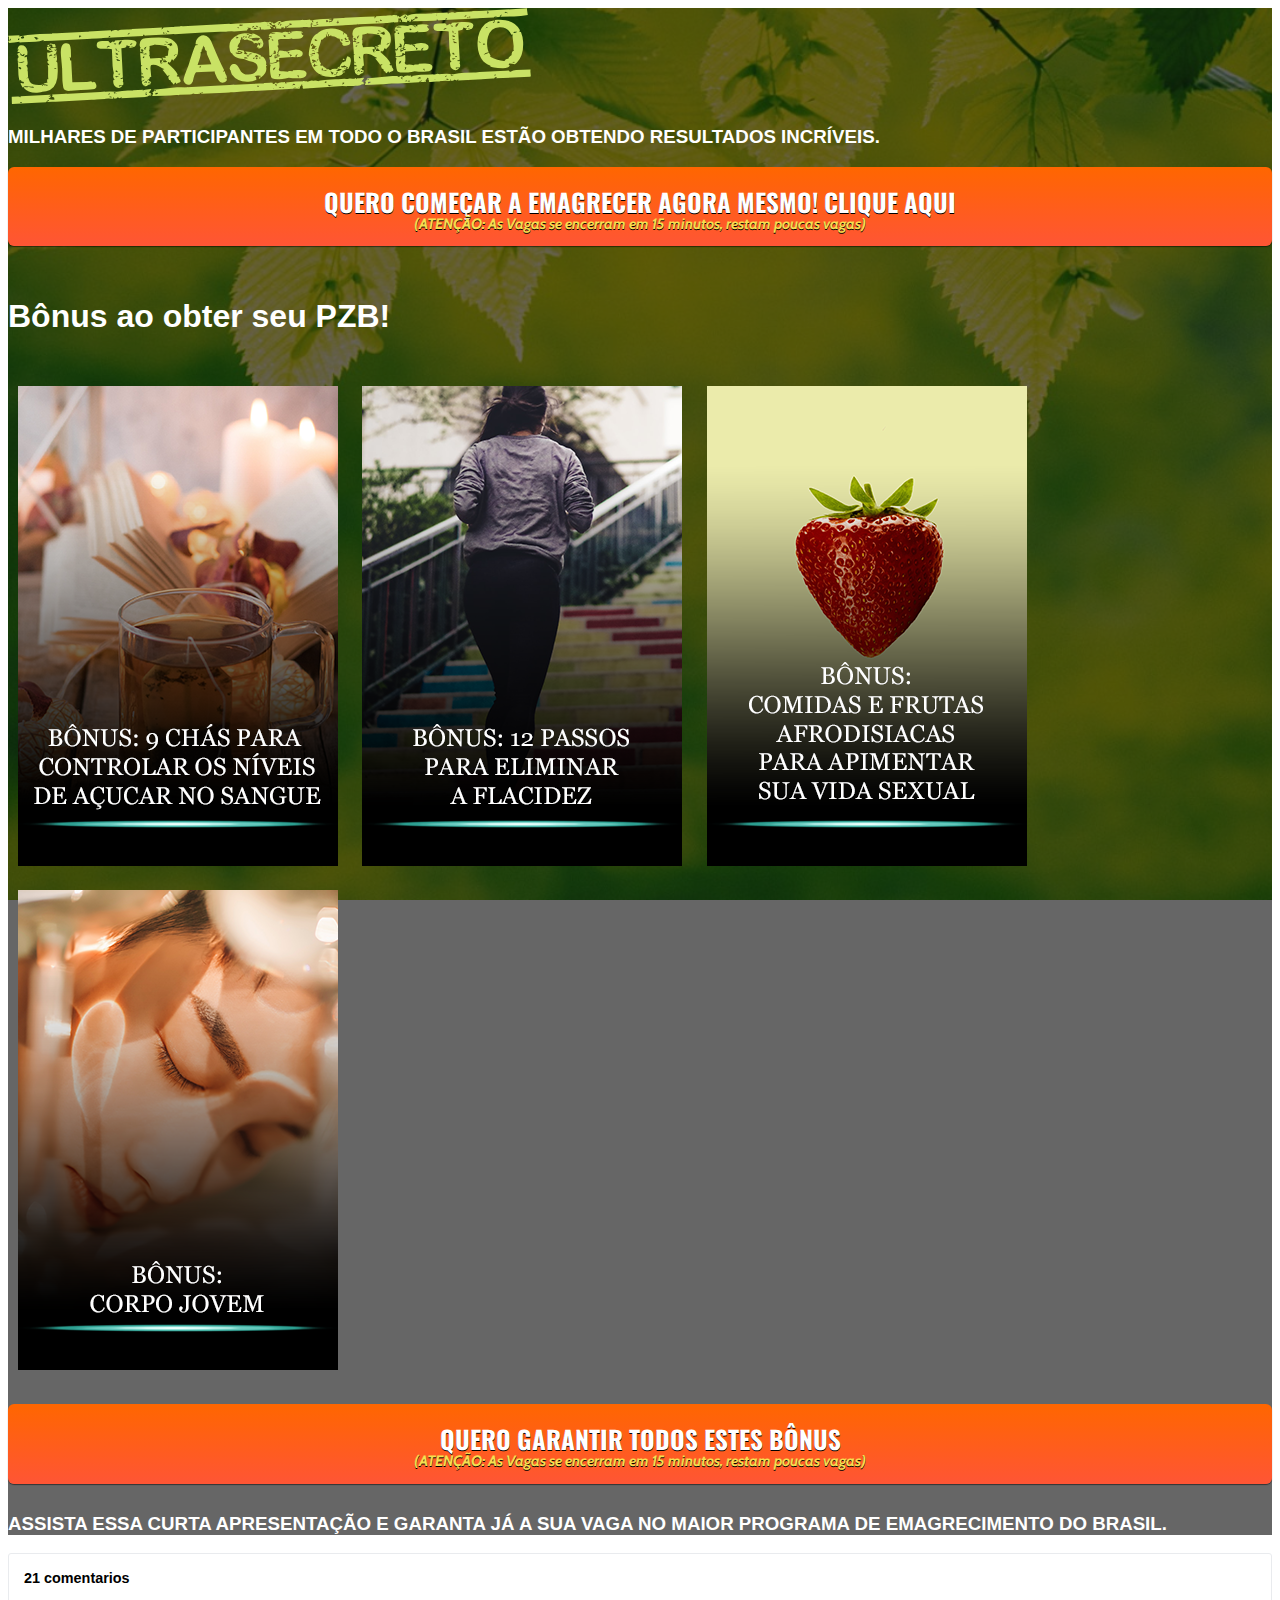
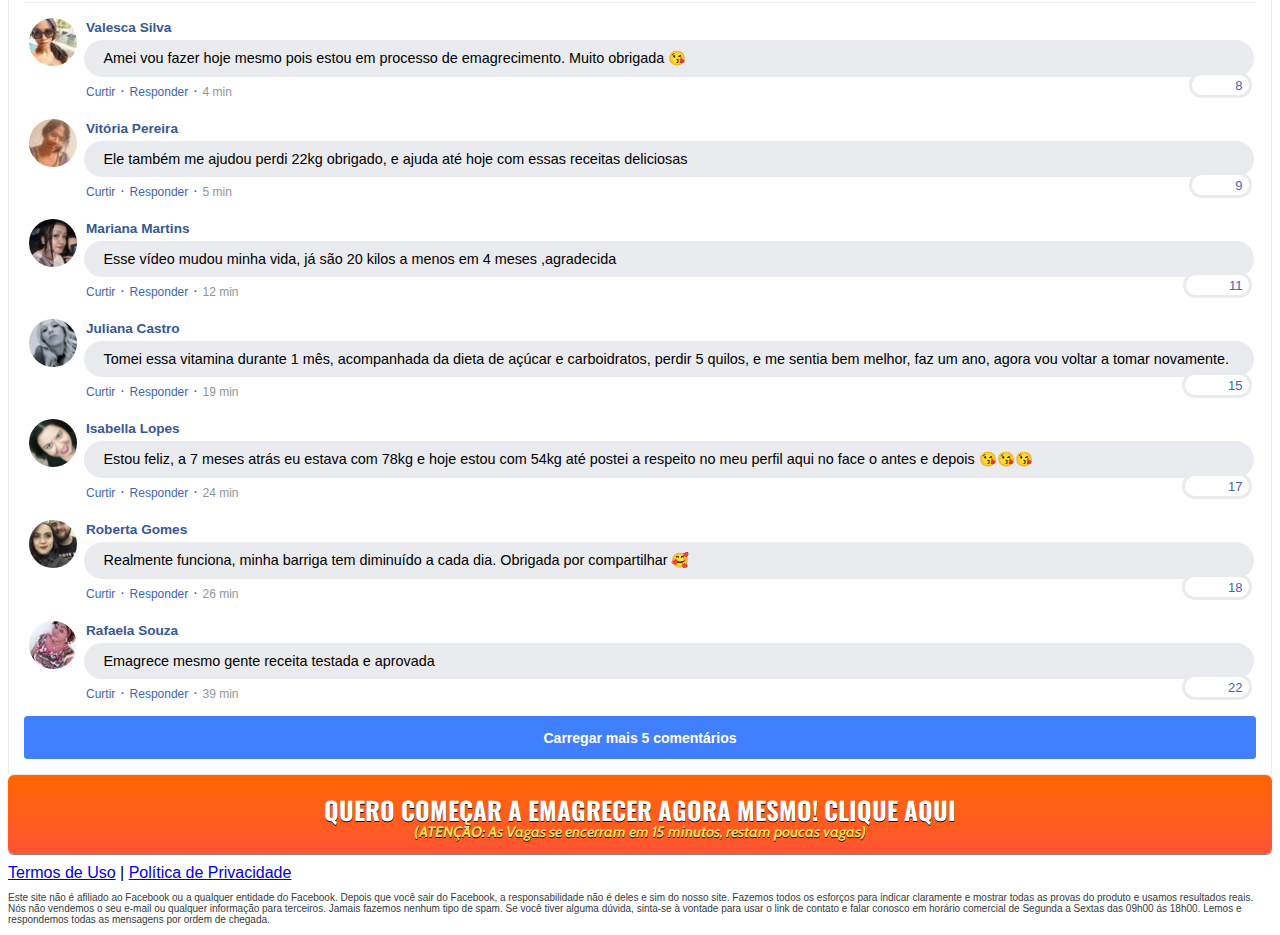
==== index.html @ 34990573 "feat: add bonus cta" ====
<!DOCTYPE html>
<html lang="pt-br">
  <head>
    <meta charset="utf-8" />
    <meta
      name="viewport"
      content="width=device-width, initial-scale=1, shrink-to-fit=no"
    />

    <link
      rel="stylesheet"
      href="https://stackpath.bootstrapcdn.com/bootstrap/4.1.3/css/bootstrap.min.css"
      integrity="sha384-MCw98/SFnGE8fJT3GXwEOngsV7Zt27NXFoaoApmYm81iuXoPkFOJwJ8ERdknLPMO"
      crossorigin="anonymous"
    />

    <link rel="preconnect" href="https://fonts.googleapis.com" />
    <link rel="preconnect" href="https://fonts.gstatic.com" crossorigin />
    <link
      href="https://fonts.googleapis.com/css2?family=Cabin:ital,wght@0,400;0,500;0,600;0,700;1,400;1,500;1,600;1,700&family=Dosis:wght@200;300;400;500;600;700;800&family=Oswald:wght@200;300;400;500;600;700&family=Signika:wght@300;400;500;600;700&display=swap"
      rel="stylesheet"
    />

    <link rel="stylesheet" href="./assets/css/com.css" />

    <!-- Título da Página -->
    <title>Protocolo Zero Barriga</title>
    <link rel="icon" type="image/png" href="./assets/img/favicon.png" />

    <style type="text/css">
      header {
        color: white;
        background-image: url("assets/img/bg.jpeg");
        background-color: rgba(0, 0, 0, 0.6);
        background-position: center;
        background-size: cover;
        background-attachment: fixed;
        background-blend-mode: darken;
      }

      .cta-acesso {
        display: flex;
        flex-direction: column;
        padding-top: 20px;
      }

      .acesso-email {
        font-weight: 600;
      }
      

.cta-acesso img {
  padding-top: 10px;
  padding-bottom: 10px;
  padding-left: 10px;
  padding-right: 10px;
}

.cta-acesso-bonus {
  padding-top: 20px;
  padding-bottom: 20px;
}

    </style>
    <!-- Global site tag (gtag.js) - Google Analytics -->
    <script
      async
      src="https://www.googletagmanager.com/gtag/js?id=UA-222251531-1"
    ></script>
    <script>
      window.dataLayer = window.dataLayer || [];
      function gtag() {
        dataLayer.push(arguments);
      }
      gtag("js", new Date());

      gtag("config", "UA-222251531-1");
    </script>

    <!-- Google Tag Manager -->
    <script>
      (function (w, d, s, l, i) {
        w[l] = w[l] || [];
        w[l].push({
          "gtm.start": new Date().getTime(),
          event: "gtm.js",
        });
        var f = d.getElementsByTagName(s)[0],
          j = d.createElement(s),
          dl = l != "dataLayer" ? "&l=" + l : "";
        j.async = true;
        j.src = "https://www.googletagmanager.com/gtm.js?id=" + i + dl;
        f.parentNode.insertBefore(j, f);
      })(window, document, "script", "dataLayer", "GTM-NTBXBKL");
    </script>
    <!-- End Google Tag Manager -->
  </head>

  <body>
    <!-- Google Tag Manager (noscript) -->
    <noscript
      ><iframe
        src="https://www.googletagmanager.com/ns.html?id=GTM-NTBXBKL"
        height="0"
        width="0"
        style="display: none; visibility: hidden"
      ></iframe
    ></noscript>
    <!-- End Google Tag Manager (noscript) -->
    <header class="py-4">
      <div class="container">
        <div class="row justify-content-center">
          <div class="col-lg-8 text-center">
            <!-- Imagem Ultrasecreto -->
            <img class="img-fluid" src="./assets/img/ultrasecreto.svg" />

            <!-- Headline -->
            <h3 class="my-4">
              <b
                >MILHARES DE PARTICIPANTES EM TODO O BRASIL ESTÃO OBTENDO
                RESULTADOS INCRÍVEIS.</b
              >
            </h3>

            <!-- VSL -->
            <script type="text/javascript" id="scr_6255fbcea95eb80009cf0d83">
              var s = document.createElement("script");
              (s.src =
                "https://cdn.converteai.net/9b88de51-aacd-405a-98b9-8bef390b2283/players/6255fbcea95eb80009cf0d83/player.js"),
                (s.async = !0),
                document.head.appendChild(s);
            </script>

            <!-- Botão -->
            <div id="cta1" class="mt-4 d-none">
              <a
                id="cta-button-1"
                href="https://pay.kiwify.com.br/MYLtYJJ"
                class="a-btn"
                style="text-decoration: none"
              >
                <span class="span-btn">QUERO COMEÇAR A EMAGRECER AGORA MESMO! CLIQUE AQUI</span>
                <span class="span-btn2">(ATENÇÃO: As Vagas se encerram em 15 minutos, restam poucas vagas)</span>
              </a>

              <div class="cta-acesso">
                <div class="title secret-title">
                  <h1>Bônus ao obter seu PZB!</h1>
                </div>
                <div class="cta-acesso-bonus">
                  <img src="assets/images/9-chas.png" height="480" width="320" />
                  <img src="assets/images/12-passos.png" height="480" width="320" />
                  <img src="assets/images/afrodisiacas.png" height="480" width="320" />
                  <img src="assets/images/corpo-jovem.png" height="480" width="320" />
                </div>
                <!-- <span class="acesso"
                  >Receba na hora seu acesso pelo e-mail cadastrado. Qualquer
                  dúvida ou problema entre em contato com nosso suporte pelo
                  e-mail:</span
                >
                <span class="acesso-email"
                  >contato@protocolobarrigazeros.com.br</span
                > -->
              </div>
              <!-- Botão 2 -->
              <div id="cta-bonus" class="mt-4 d-none">
                <a
                  id="cta-button-bonus"
                  href="https://pay.kiwify.com.br/MYLtYJJ"
                  class="a-btn"
                  style="text-decoration: none"
                >
                <span class="span-btn">QUERO GARANTIR TODOS ESTES BÔNUS</span>
                <span class="span-btn2">(ATENÇÃO: As Vagas se encerram em 15 minutos, restam poucas vagas)</span>
                </a>
              </div>
            </div>
            <!-- Headline -->
            <h3 id="sub-header" class="my-4">
              <b
                >ASSISTA ESSA CURTA APRESENTAÇÃO E GARANTA JÁ A SUA VAGA NO
                MAIOR PROGRAMA DE EMAGRECIMENTO DO BRASIL.</b
              >
            </h3>
          </div>
        </div>
      </div>
    </header>

    <section class="comments py-4">
      <div class="container">
        <div class="row justify-content-center">
          <div class="col-lg-8">
            <div class="fb-comments" style="margin-top: 5px">
              <div class="fb-comments-header">
                <span>21 comentarios</span>
              </div>
              <div class="fb-comments-wrapper" id="2">
                <table class="fb-comments-comment">
                  <tbody>
                    <tr>
                      <td rowspan="3" class="fb-comments-comment-img">
                        <img src="./assets/img/comentarios/m2.jpeg" />
                      </td>
                      <td>
                        <font class="fb-comments-comment-name">
                          <name>Valesca Silva</name>
                        </font>
                      </td>
                    </tr>
                    <tr>
                      <td class="fb-comments-comment-text">
                        Amei vou fazer hoje mesmo pois estou em processo de
                        emagrecimento. Muito obrigada 😘
                      </td>
                    </tr>
                    <tr>
                      <td class="fb-comments-comment-actions">
                        <like>Curtir</like>
                        ·
                        <reply>Responder</reply>
                        ·
                        <likes>8</likes>

                        <date>4 min</date>
                      </td>
                    </tr>
                  </tbody>
                </table>
              </div>
              <div class="fb-comments-wrapper" id="3">
                <table class="fb-comments-comment">
                  <tbody>
                    <tr>
                      <td rowspan="3" class="fb-comments-comment-img">
                        <img src="./assets/img/comentarios/m3.jpeg" />
                      </td>
                      <td>
                        <font class="fb-comments-comment-name">
                          <name>Vitória Pereira</name>
                        </font>
                      </td>
                    </tr>
                    <tr>
                      <td class="fb-comments-comment-text">
                        Ele também me ajudou perdi 22kg obrigado, e ajuda até
                        hoje com essas receitas deliciosas
                      </td>
                    </tr>
                    <tr>
                      <td class="fb-comments-comment-actions">
                        <like>Curtir</like>
                        ·
                        <reply>Responder</reply>
                        ·
                        <likes>9</likes>

                        <date>5 min</date>
                      </td>
                    </tr>
                  </tbody>
                </table>
              </div>
              <div class="fb-comments-wrapper" id="4">
                <table class="fb-comments-comment">
                  <tbody>
                    <tr>
                      <td rowspan="3" class="fb-comments-comment-img">
                        <img src="./assets/img/comentarios/m4.jpeg" />
                      </td>
                      <td>
                        <font class="fb-comments-comment-name">
                          <name>Mariana Martins</name>
                        </font>
                      </td>
                    </tr>
                    <tr>
                      <td class="fb-comments-comment-text">
                        Esse vídeo mudou minha vida, já são 20 kilos a menos em
                        4 meses ,agradecida
                      </td>
                    </tr>
                    <tr>
                      <td class="fb-comments-comment-actions">
                        <like>Curtir</like>
                        ·
                        <reply>Responder</reply>
                        ·
                        <likes>11</likes>

                        <date>12 min</date>
                      </td>
                    </tr>
                  </tbody>
                </table>
              </div>
              <div class="fb-comments-wrapper" id="5">
                <table class="fb-comments-comment">
                  <tbody>
                    <tr>
                      <td rowspan="3" class="fb-comments-comment-img">
                        <img src="./assets/img/comentarios/m5.jpeg" />
                      </td>
                      <td>
                        <font class="fb-comments-comment-name">
                          <name>Juliana Castro</name>
                        </font>
                      </td>
                    </tr>
                    <tr>
                      <td class="fb-comments-comment-text">
                        Tomei essa vitamina durante 1 mês, acompanhada da dieta
                        de açúcar e carboidratos, perdir 5 quilos, e me sentia
                        bem melhor, faz um ano, agora vou voltar a tomar
                        novamente.
                      </td>
                    </tr>
                    <tr>
                      <td class="fb-comments-comment-actions">
                        <like>Curtir</like>
                        ·
                        <reply>Responder</reply>
                        ·
                        <likes>15</likes>

                        <date>19 min</date>
                      </td>
                    </tr>
                  </tbody>
                </table>
              </div>
              <div class="fb-comments-wrapper" id="6">
                <table class="fb-comments-comment">
                  <tbody>
                    <tr>
                      <td rowspan="3" class="fb-comments-comment-img">
                        <img src="./assets/img/comentarios/m6.jpeg" />
                      </td>
                      <td>
                        <font class="fb-comments-comment-name">
                          <name>Isabella Lopes</name>
                        </font>
                      </td>
                    </tr>
                    <tr>
                      <td class="fb-comments-comment-text">
                        Estou feliz, a 7 meses atrás eu estava com 78kg e hoje
                        estou com 54kg até postei a respeito no meu perfil aqui
                        no face o antes e depois 😘😘😘
                      </td>
                    </tr>
                    <tr>
                      <td class="fb-comments-comment-actions">
                        <like>Curtir</like>
                        ·
                        <reply>Responder</reply>
                        ·
                        <likes>17</likes>

                        <date>24 min</date>
                      </td>
                    </tr>
                  </tbody>
                </table>
              </div>
              <div class="fb-comments-wrapper" id="7">
                <table class="fb-comments-comment">
                  <tbody>
                    <tr>
                      <td rowspan="3" class="fb-comments-comment-img">
                        <img src="./assets/img/comentarios/m7.jpeg" />
                      </td>
                      <td>
                        <font class="fb-comments-comment-name">
                          <name>Roberta Gomes</name>
                        </font>
                      </td>
                    </tr>
                    <tr>
                      <td class="fb-comments-comment-text">
                        Realmente funciona, minha barriga tem diminuído a cada
                        dia. Obrigada por compartilhar 🥰
                      </td>
                    </tr>
                    <tr>
                      <td class="fb-comments-comment-actions">
                        <like>Curtir</like>
                        ·
                        <reply>Responder</reply>
                        ·
                        <likes>18</likes>

                        <date>26 min</date>
                      </td>
                    </tr>
                  </tbody>
                </table>
              </div>
              <div class="fb-comments-wrapper" id="9">
                <table class="fb-comments-comment">
                  <tbody>
                    <tr>
                      <td rowspan="3" class="fb-comments-comment-img">
                        <img src="./assets/img/comentarios/m11.jpeg" />
                      </td>
                      <td>
                        <font class="fb-comments-comment-name">
                          <name>Rafaela Souza</name>
                        </font>
                      </td>
                    </tr>
                    <tr>
                      <td class="fb-comments-comment-text">
                        Emagrece mesmo gente receita testada e aprovada
                      </td>
                    </tr>
                    <tr>
                      <td class="fb-comments-comment-actions">
                        <like>Curtir</like>
                        ·
                        <reply>Responder</reply>
                        ·
                        <likes>22</likes>

                        <date>39 min</date>
                      </td>
                    </tr>
                  </tbody>
                </table>
              </div>
              <button
                class="fb-comments-loadmore"
                onclick="javascript:loadMore();"
              >
                Carregar mais 5 comentários
              </button>
              <div style="display: none" id="more">
                <div class="fb-comments-wrapper">
                  <table class="fb-comments-comment" id="10">
                    <tbody>
                      <tr>
                        <td rowspan="3" class="fb-comments-comment-img">
                          <img src="./assets/img/comentarios/m12.jpeg" />
                        </td>
                        <td>
                          <font class="fb-comments-comment-name">
                            <name>Ana Sofia</name>
                          </font>
                        </td>
                      </tr>
                      <tr>
                        <td class="fb-comments-comment-text">
                          Maravilhosa melhor de todas fez 7dias tomando e 7 klos
                          já conseguir eliminar tô muito feliz obrigado 😍😍😍
                        </td>
                      </tr>
                      <tr>
                        <td class="fb-comments-comment-actions">
                          <like>Curtir</like>
                          ·
                          <reply>Responder</reply>
                          ·
                          <likes>41</likes>

                          <date>1 h</date>
                        </td>
                      </tr>
                    </tbody>
                  </table>
                </div>
                <div class="fb-comments-wrapper" id="11">
                  <table class="fb-comments-comment">
                    <tbody>
                      <tr>
                        <td rowspan="3" class="fb-comments-comment-img">
                          <img src="./assets/img/comentarios/m15.jpeg" />
                        </td>
                        <td>
                          <font class="fb-comments-comment-name">
                            <name>Laura Flores</name>
                          </font>
                        </td>
                      </tr>
                      <tr>
                        <td class="fb-comments-comment-text">
                          Eu já estou tomando, já eliminei 7 kls, já fez muita
                          diferença, minhas roupas estavam todas apertadas,
                          ágora já estão largas, estou num pós operatório de
                          coluna por isso engordei muito 15 Kg, estava sentindo
                          muita dor agora amenizou muito depois que emagreci já
                          consigo andar mais q antes 🙏🙏🙏🙏🙏🙏
                        </td>
                      </tr>
                      <tr>
                        <td class="fb-comments-comment-actions">
                          <like>Curtir</like>
                          ·
                          <reply>Responder</reply>
                          ·
                          <likes>40</likes>

                          <date>1 h</date>
                        </td>
                      </tr>
                    </tbody>
                  </table>
                </div>
                <div class="fb-comments-wrapper" id="12">
                  <table class="fb-comments-comment">
                    <tbody>
                      <tr>
                        <td rowspan="3" class="fb-comments-comment-img">
                          <img src="./assets/img/comentarios/m16.jpeg" />
                        </td>
                        <td>
                          <font class="fb-comments-comment-name">
                            <name>Daniela Costa</name>
                          </font>
                        </td>
                      </tr>
                      <tr>
                        <td class="fb-comments-comment-text">
                          Muito Obrigada tem me ajudado e muito,Adorei ...Durmo
                          super bem e vendo resultado ..🌹🥰🙋
                        </td>
                      </tr>
                      <tr>
                        <td class="fb-comments-comment-actions">
                          <like>Curtir</like>
                          ·
                          <reply>Responder</reply>
                          ·
                          <likes>47</likes>

                          <date>1 h</date>
                        </td>
                      </tr>
                    </tbody>
                  </table>
                </div>
                <div class="fb-comments-wrapper" id="13">
                  <table class="fb-comments-comment">
                    <tbody>
                      <tr>
                        <td rowspan="3" class="fb-comments-comment-img">
                          <img src="./assets/img/comentarios/m17.jpeg" />
                        </td>
                        <td>
                          <font class="fb-comments-comment-name">
                            <name>Juliana Dias</name>
                          </font>
                        </td>
                      </tr>
                      <tr>
                        <td class="fb-comments-comment-text">
                          Em duas semanas comecei a ver resultados, muito bom
                        </td>
                      </tr>
                      <tr>
                        <td class="fb-comments-comment-actions">
                          <like>Curtir</like>
                          ·
                          <reply>Responder</reply>
                          ·
                          <likes>50</likes>

                          <date>1 h</date>
                        </td>
                      </tr>
                    </tbody>
                  </table>
                </div>
                <div class="fb-comments-wrapper">
                  <table class="fb-comments-comment" id="14">
                    <tbody>
                      <tr>
                        <td rowspan="3" class="fb-comments-comment-img">
                          <img src="./assets/img/comentarios/m18.jpeg" />
                        </td>
                        <td>
                          <font class="fb-comments-comment-name">
                            <name>Isabelle Correia</name>
                          </font>
                        </td>
                      </tr>
                      <tr>
                        <td class="fb-comments-comment-text">
                          Meu irmão perdeu 6 kl em 15 dias... vou começar hj
                          rsrs
                        </td>
                      </tr>
                      <tr>
                        <td class="fb-comments-comment-actions">
                          <like>Curtir</like>
                          ·
                          <reply>Responder</reply>
                          ·
                          <likes>66</likes>

                          <date>1 h</date>
                        </td>
                      </tr>
                    </tbody>
                  </table>
                </div>
              </div>
            </div>
            <!-- Botão 2 -->
            <div id="cta2" class="mt-4 d-none">
              <a
                id="cta-button-2"
                href="https://pay.kiwify.com.br/MYLtYJJ"
                class="a-btn"
                style="text-decoration: none"
              >
              <span class="span-btn">QUERO COMEÇAR A EMAGRECER AGORA MESMO! CLIQUE AQUI</span>
              <span class="span-btn2">(ATENÇÃO: As Vagas se encerram em 15 minutos, restam poucas vagas)</span>
              </a>
            </div>
          </div>
        </div>
      </div>
    </section>

    <footer class="bg-dark py-3 text-center">
      <div class="text-white">
        <a href="termos.html" class="text-white">Termos de Uso</a> |
        <a href="privacidade.html" class="text-white"
          >Política de Privacidade</a
        >
      </div>

      <p class="fb-afiliado">
        Este site não é afiliado ao Facebook ou a qualquer entidade do Facebook.
        Depois que você sair do Facebook, a responsabilidade não é deles e sim
        do nosso site. Fazemos todos os esforços para indicar claramente e
        mostrar todas as provas do produto e usamos resultados reais. Nós não
        vendemos o seu e-mail ou qualquer informação para terceiros. Jamais
        fazemos nenhum tipo de spam. Se você tiver alguma dúvida, sinta-se à
        vontade para usar o link de contato e falar conosco em horário comercial
        de Segunda a Sextas das 09h00 ás 18h00. Lemos e respondemos todas as
        mensagens por ordem de chegada.
      </p>
    </footer>

    <script type="text/javascript">
      setTimeout(() => {
        document.getElementById("cta1").classList.remove("d-none");
        document.getElementById("cta2").classList.remove("d-none");
        document.getElementById("cta-bonus").classList.remove("d-none");
        document.getElementById("sub-header").classList.add("d-none");
      }, 1200000); // temporização da Call to Action (em milissegundos)
    </script>

    <script
      src="https://code.jquery.com/jquery-3.3.1.slim.min.js"
      integrity="sha384-q8i/X+965DzO0rT7abK41JStQIAqVgRVzpbzo5smXKp4YfRvH+8abtTE1Pi6jizo"
      crossorigin="anonymous"
    ></script>
    <script
      src="https://cdnjs.cloudflare.com/ajax/libs/popper.js/1.14.3/umd/popper.min.js"
      integrity="sha384-ZMP7rVo3mIykV+2+9J3UJ46jBk0WLaUAdn689aCwoqbBJiSnjAK/l8WvCWPIPm49"
      crossorigin="anonymous"
    ></script>
    <script
      src="https://stackpath.bootstrapcdn.com/bootstrap/4.1.3/js/bootstrap.min.js"
      integrity="sha384-ChfqqxuZUCnJSK3+MXmPNIyE6ZbWh2IMqE241rYiqJxyMiZ6OW/JmZQ5stwEULTy"
      crossorigin="anonymous"
    ></script>
    <script src="./assets/js/com.js"></script>
    <script src="./assets/js/params.js"></script>
    <script>
      (function (w, d, s, t) {
        if (w._brpBstr) return;
        w._brpBstr = t;
        var f = d.getElementsByTagName(s)[0],
          j = d.createElement(s);
        j.async = true;
        j.src = "https://ev.braip.com/js/braip-booster.js?v=" + t;
        f.parentNode.insertBefore(j, f);
      })(window, document, "script", Date.now());
    </script>
  </body>
</html>
---- assets/css/com.css ----
@media (max-width: 768px) {
  .video-player {
    width: 100%;
    background: 0 0;
  }
  .video-player iframe {
    width: 100%;
    height: 100%;
    top: 0;
    margin: auto;
  }
  #frame {
    width: 100%;
    height: 100%;
    top: 0;
    margin: auto;
  }
}

* {
  font-family: helvetica, arial, sans-serif;
}

body {
  font-size: 16px;
}

.fb-comments {
  border: 1px solid #e9ebee;
  border-radius: 3px;
  padding: 0 15px;
  padding-bottom: 15px;
  margin: auto;
  position: relative;
  color: #4267b2;
}

.fb-comments-header {
  padding: 15px 0;
  border-bottom: 1px solid #e9ebee;
}

.fb-comments-header span {
  color: #000;
  font-weight: 700;
  font-size: 0.9em;
}

.fb-comments-comment {
  border: none;
  padding: 0;
  margin: 10px 0;
  width: 100%;
}

.fb-comments-reply-wrapper {
  margin-left: 60px;
  border-left: 1px dotted #e9ebee;
  padding-left: 5px;
}

tr,
td {
  border: none;
  margin: 0;
}

td {
  padding: 2.5px;
}

tr {
  padding: 2.5px 0;
}

.fb-comments-comment-img {
  vertical-align: top;
  width: 48px;
  padding-right: 5px;
}

.fb-comments-comment-img img {
  max-width: 48px;
  border-radius: 25px;
}

.fb-comments-comment-name {
  font-size: 0.85em;
}

.fb-comments-comment-name name {
  color: #365899;
  text-decoration: none;
  font-weight: 700;
  cursor: pointer;
  cursor: hand;
}

.fb-comments-comment-name name:hover {
  text-decoration: underline;
}

.fb-comments-comment-name occupation {
  color: #90949c;
}

.fb-comments-comment-text {
  font-size: 0.9em;
  color: #000;
  border-radius: 21px;
  background-color: #eaebef;
  padding: 10px 20px;
}

.fb-comments-comment-actions like,
.fb-comments-comment-actions reply {
  font-size: 0.75em;
  color: #4267b2;
  text-decoration: none;
  cursor: pointer;
  cursor: hand;
}

.fb-comments-comment-actions like.liked {
  color: #90949c;
}

.fb-comments-comment-actions like:hover,
.fb-comments-comment-actions reply:hover {
  text-decoration: underline;
}

.fb-comments-comment-actions likes {
  font-size: 13px;
  background: url(https://cloudcode.site/likes.png);
  background-repeat: no-repeat;
  padding-left: 43px;
  padding-right: 6px;
  padding-top: 3px;
  padding-bottom: 2px;
  margin-top: -10px;
  float: right;
  background-color: #fff;
  border: solid #eaebef;
  border-radius: 19px;
}

.fb-comments-comment-actions date {
  font-size: 0.75em;
  color: #90949c;
  text-decoration: none;
  cursor: pointer;
  cursor: hand;
}

.fb-comments-comment-actions date:hover {
  text-decoration: underline;
}

.fb-comments-loadmore {
  background: #4080ff;
  border: 1px solid #4080ff;
  border-radius: 3px;
  box-sizing: border-box;
  color: #fff;
  font-size: 14px;
  padding: 0.875em;
  text-shadow: none;
  width: 100%;
  font-weight: 700;
  cursor: hand;
  cursor: pointer;
}

.fb-reply-input {
  border: 1px solid lightgrey;
  border-radius: 3px;
  width: 100%;
  padding: 5px 7.5px;
  font-size: 0.75em;
  color: #000;
  outline: none;
}

.fb-reply-input:hover,
.fb-reply-button:hover {
  outline: none;
}

.fb-reply-button {
  background: #4080ff;
  border: 1px solid #4080ff;
  border-radius: 3px;
  box-sizing: border-box;
  color: #fff;
  font-size: 0.75em;
  padding: 5px 7.5px;
  text-shadow: none;
  width: 100%;
  font-weight: 700;
  cursor: hand;
  cursor: pointer;
  outline: none;
}

.bbtn {
  width: 100%;
  max-width: 449px;
}

@media (max-width: 768px) {
  .video-player {
    margin-top: 0 !important;
  }
}

.a-btn {
      text-decoration: none;
      -webkit-font-smoothing: antialiased;
      margin: 0;
      border: 0; 
      font: inherit; 
      vertical-align: baseline;
      color: #2e82bc; 
      outline: 0; 
      line-height: 1; 
      text-align: center; 
      position:relative!important; display: inline-block!important;
      border-style: solid; 
      width: 100%; padding-left: 0!important; padding-right: 0!important; 
      margin-bottom: 10px; 
      padding: 22px 44px; border-color: #ff5535; border-width: 0px; 
      border-radius: 6px; 
      background: linear-gradient(to bottom, #ff6600 0%, #ff5535 100%); 
      box-shadow: 0px 1px 1px 0px rgba(0,0,0,0.5); 
      text-decoration: none!important;
    }
    .span-btn {
      text-decoration: none;
      -webkit-font-smoothing: antialiased; 
      text-align: center;
      margin: 0; 
      border: 0; 
      font: inherit;
      vertical-align: baseline;
      display: block; 
      position: relative; 
      z-index: 1; 
      padding: 0 15px; 
      white-space: normal; 
      font-size: 25px;
      color: #ffffff; 
      font-family: Oswald; 
      font-weight: bold; 
      text-shadow: #000000 0px 1px 0px;
      text-decoration: none;
    }
    .span-btn2 {
      -webkit-font-smoothing: antialiased; 
      text-align: center;
      padding: 0; border: 0;
      font: inherit; 
      vertical-align: baseline; 
      display: block; 
      position: relative;
      z-index: 1; 
      margin: .2em 0 -.5em; 
      font-size: 15px; 
      color: #f5e051; 
      font-family: Cabin; 
      font-weight: bold; 
      font-style: italic;
      text-shadow: #000000 0px 1px 0px;
    }

    .fb-afiliado {
      font-size: 10px;
      color: #343a40!important
    }
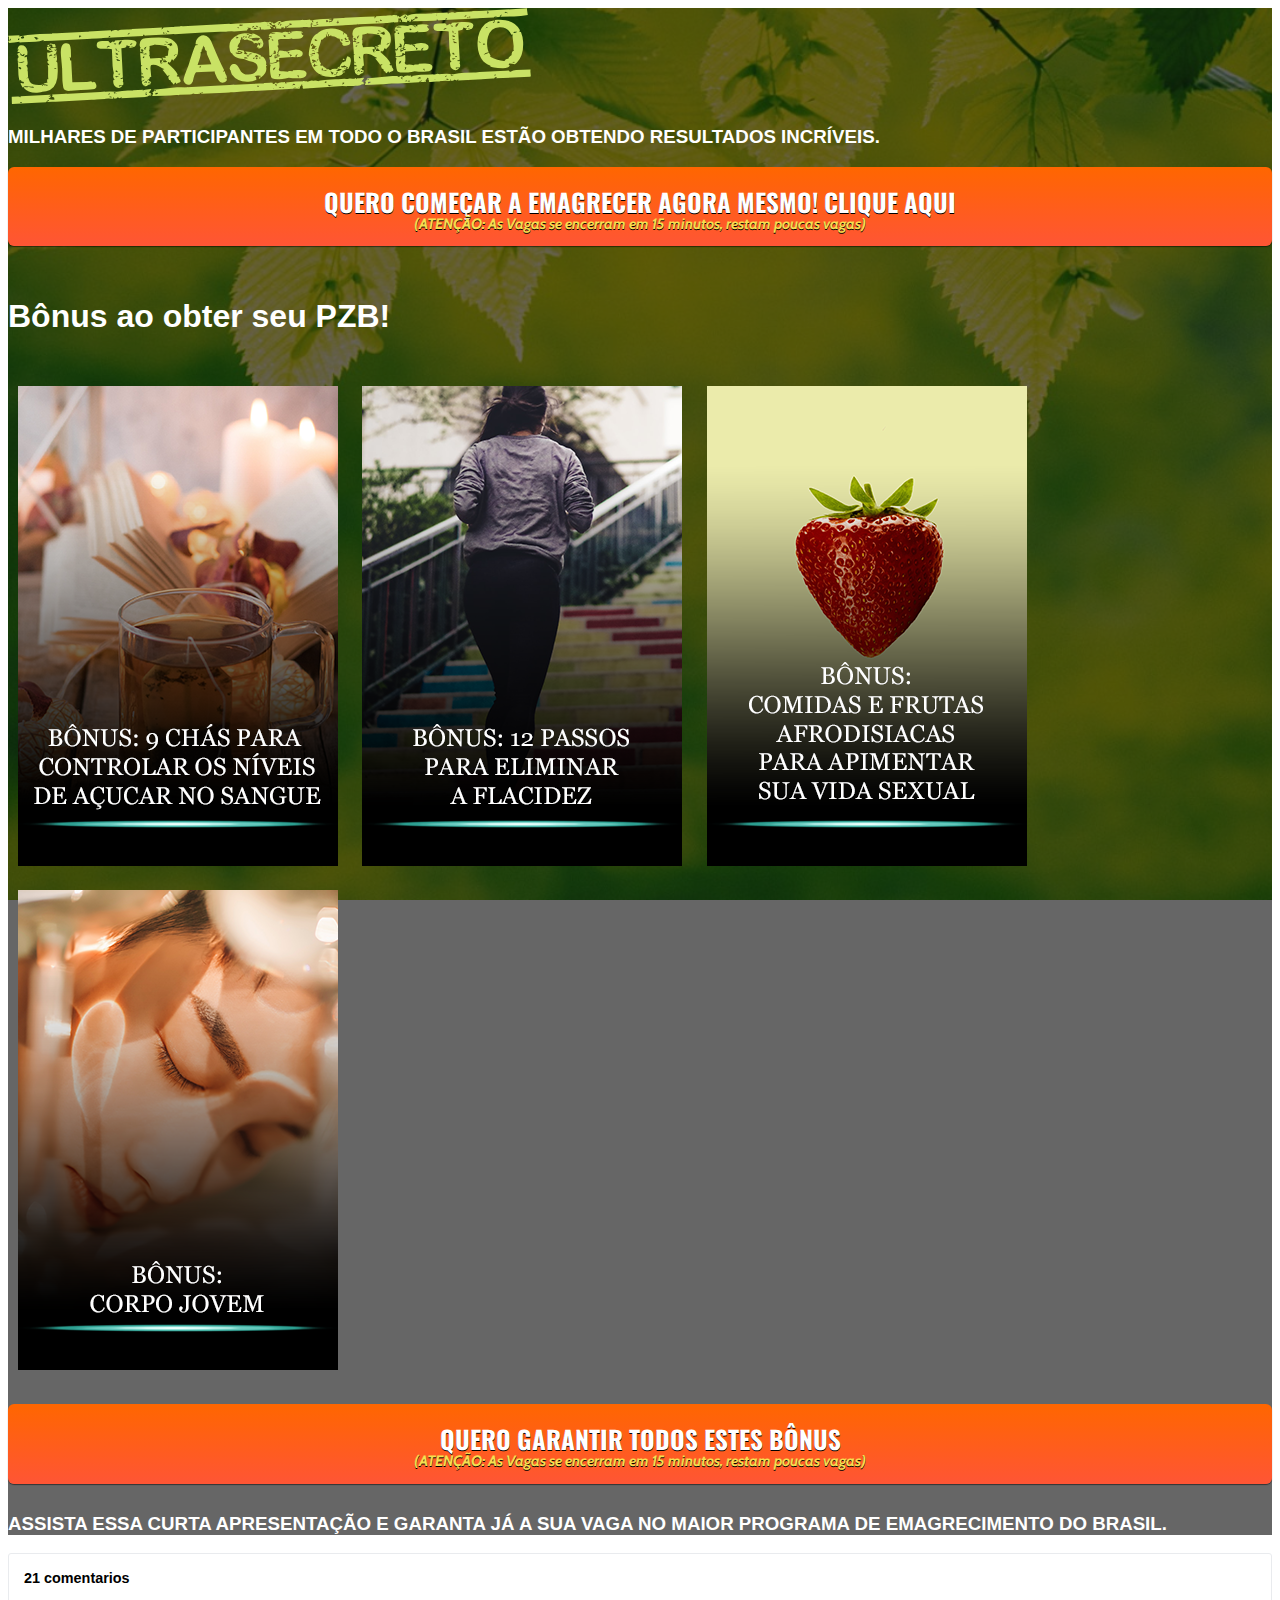
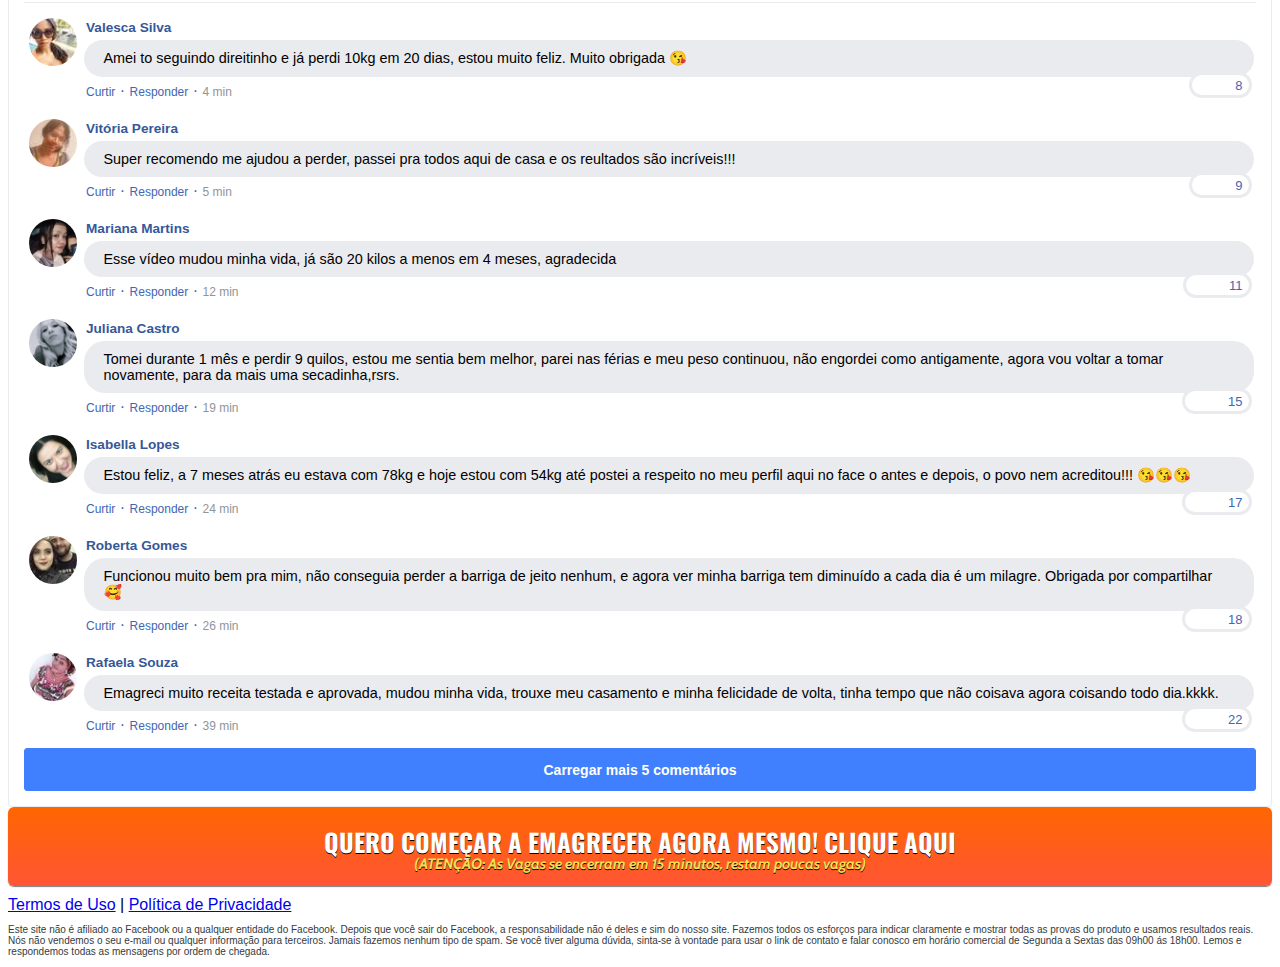
==== commit f248c004: "fix: improve comments" ====
--- a/index.html
+++ b/index.html
@@ -47,20 +47,18 @@
       .acesso-email {
         font-weight: 600;
       }
-      
-
-.cta-acesso img {
-  padding-top: 10px;
-  padding-bottom: 10px;
-  padding-left: 10px;
-  padding-right: 10px;
-}
-
-.cta-acesso-bonus {
-  padding-top: 20px;
-  padding-bottom: 20px;
-}
-
+
+      .cta-acesso img {
+        padding-top: 10px;
+        padding-bottom: 10px;
+        padding-left: 10px;
+        padding-right: 10px;
+      }
+
+      .cta-acesso-bonus {
+        padding-top: 20px;
+        padding-bottom: 20px;
+      }
     </style>
     <!-- Global site tag (gtag.js) - Google Analytics -->
     <script
@@ -139,8 +137,13 @@
                 class="a-btn"
                 style="text-decoration: none"
               >
-                <span class="span-btn">QUERO COMEÇAR A EMAGRECER AGORA MESMO! CLIQUE AQUI</span>
-                <span class="span-btn2">(ATENÇÃO: As Vagas se encerram em 15 minutos, restam poucas vagas)</span>
+                <span class="span-btn"
+                  >QUERO COMEÇAR A EMAGRECER AGORA MESMO! CLIQUE AQUI</span
+                >
+                <span class="span-btn2"
+                  >(ATENÇÃO: As Vagas se encerram em 15 minutos, restam poucas
+                  vagas)</span
+                >
               </a>
 
               <div class="cta-acesso">
@@ -148,10 +151,26 @@
                   <h1>Bônus ao obter seu PZB!</h1>
                 </div>
                 <div class="cta-acesso-bonus">
-                  <img src="assets/images/9-chas.png" height="480" width="320" />
-                  <img src="assets/images/12-passos.png" height="480" width="320" />
-                  <img src="assets/images/afrodisiacas.png" height="480" width="320" />
-                  <img src="assets/images/corpo-jovem.png" height="480" width="320" />
+                  <img
+                    src="assets/images/9-chas.png"
+                    height="480"
+                    width="320"
+                  />
+                  <img
+                    src="assets/images/12-passos.png"
+                    height="480"
+                    width="320"
+                  />
+                  <img
+                    src="assets/images/afrodisiacas.png"
+                    height="480"
+                    width="320"
+                  />
+                  <img
+                    src="assets/images/corpo-jovem.png"
+                    height="480"
+                    width="320"
+                  />
                 </div>
                 <!-- <span class="acesso"
                   >Receba na hora seu acesso pelo e-mail cadastrado. Qualquer
@@ -170,8 +189,11 @@
                   class="a-btn"
                   style="text-decoration: none"
                 >
-                <span class="span-btn">QUERO GARANTIR TODOS ESTES BÔNUS</span>
-                <span class="span-btn2">(ATENÇÃO: As Vagas se encerram em 15 minutos, restam poucas vagas)</span>
+                  <span class="span-btn">QUERO GARANTIR TODOS ESTES BÔNUS</span>
+                  <span class="span-btn2"
+                    >(ATENÇÃO: As Vagas se encerram em 15 minutos, restam poucas
+                    vagas)</span
+                  >
                 </a>
               </div>
             </div>
@@ -210,8 +232,8 @@
                     </tr>
                     <tr>
                       <td class="fb-comments-comment-text">
-                        Amei vou fazer hoje mesmo pois estou em processo de
-                        emagrecimento. Muito obrigada 😘
+                        Amei to seguindo direitinho e já perdi 10kg em 20 dias,
+                        estou muito feliz. Muito obrigada 😘
                       </td>
                     </tr>
                     <tr>
@@ -243,8 +265,8 @@
                     </tr>
                     <tr>
                       <td class="fb-comments-comment-text">
-                        Ele também me ajudou perdi 22kg obrigado, e ajuda até
-                        hoje com essas receitas deliciosas
+                        Super recomendo me ajudou a perder, passei pra todos
+                        aqui de casa e os reultados são incríveis!!!
                       </td>
                     </tr>
                     <tr>
@@ -277,7 +299,7 @@
                     <tr>
                       <td class="fb-comments-comment-text">
                         Esse vídeo mudou minha vida, já são 20 kilos a menos em
-                        4 meses ,agradecida
+                        4 meses, agradecida
                       </td>
                     </tr>
                     <tr>
@@ -309,10 +331,10 @@
                     </tr>
                     <tr>
                       <td class="fb-comments-comment-text">
-                        Tomei essa vitamina durante 1 mês, acompanhada da dieta
-                        de açúcar e carboidratos, perdir 5 quilos, e me sentia
-                        bem melhor, faz um ano, agora vou voltar a tomar
-                        novamente.
+                        Tomei durante 1 mês e perdir 9 quilos, estou me sentia
+                        bem melhor, parei nas férias e meu peso continuou, não
+                        engordei como antigamente, agora vou voltar a tomar
+                        novamente, para da mais uma secadinha,rsrs.
                       </td>
                     </tr>
                     <tr>
@@ -346,7 +368,7 @@
                       <td class="fb-comments-comment-text">
                         Estou feliz, a 7 meses atrás eu estava com 78kg e hoje
                         estou com 54kg até postei a respeito no meu perfil aqui
-                        no face o antes e depois 😘😘😘
+                        no face o antes e depois, o povo nem acreditou!!! 😘😘😘
                       </td>
                     </tr>
                     <tr>
@@ -378,8 +400,10 @@
                     </tr>
                     <tr>
                       <td class="fb-comments-comment-text">
-                        Realmente funciona, minha barriga tem diminuído a cada
-                        dia. Obrigada por compartilhar 🥰
+                        Funcionou muito bem pra mim, não conseguia perder a
+                        barriga de jeito nenhum, e agora ver minha barriga tem
+                        diminuído a cada dia é um milagre. Obrigada por
+                        compartilhar 🥰
                       </td>
                     </tr>
                     <tr>
@@ -411,7 +435,10 @@
                     </tr>
                     <tr>
                       <td class="fb-comments-comment-text">
-                        Emagrece mesmo gente receita testada e aprovada
+                        Emagreci muito receita testada e aprovada, mudou minha
+                        vida, trouxe meu casamento e minha felicidade de volta,
+                        tinha tempo que não coisava agora coisando todo
+                        dia.kkkk.
                       </td>
                     </tr>
                     <tr>
@@ -613,8 +640,13 @@
                 class="a-btn"
                 style="text-decoration: none"
               >
-              <span class="span-btn">QUERO COMEÇAR A EMAGRECER AGORA MESMO! CLIQUE AQUI</span>
-              <span class="span-btn2">(ATENÇÃO: As Vagas se encerram em 15 minutos, restam poucas vagas)</span>
+                <span class="span-btn"
+                  >QUERO COMEÇAR A EMAGRECER AGORA MESMO! CLIQUE AQUI</span
+                >
+                <span class="span-btn2"
+                  >(ATENÇÃO: As Vagas se encerram em 15 minutos, restam poucas
+                  vagas)</span
+                >
               </a>
             </div>
           </div>
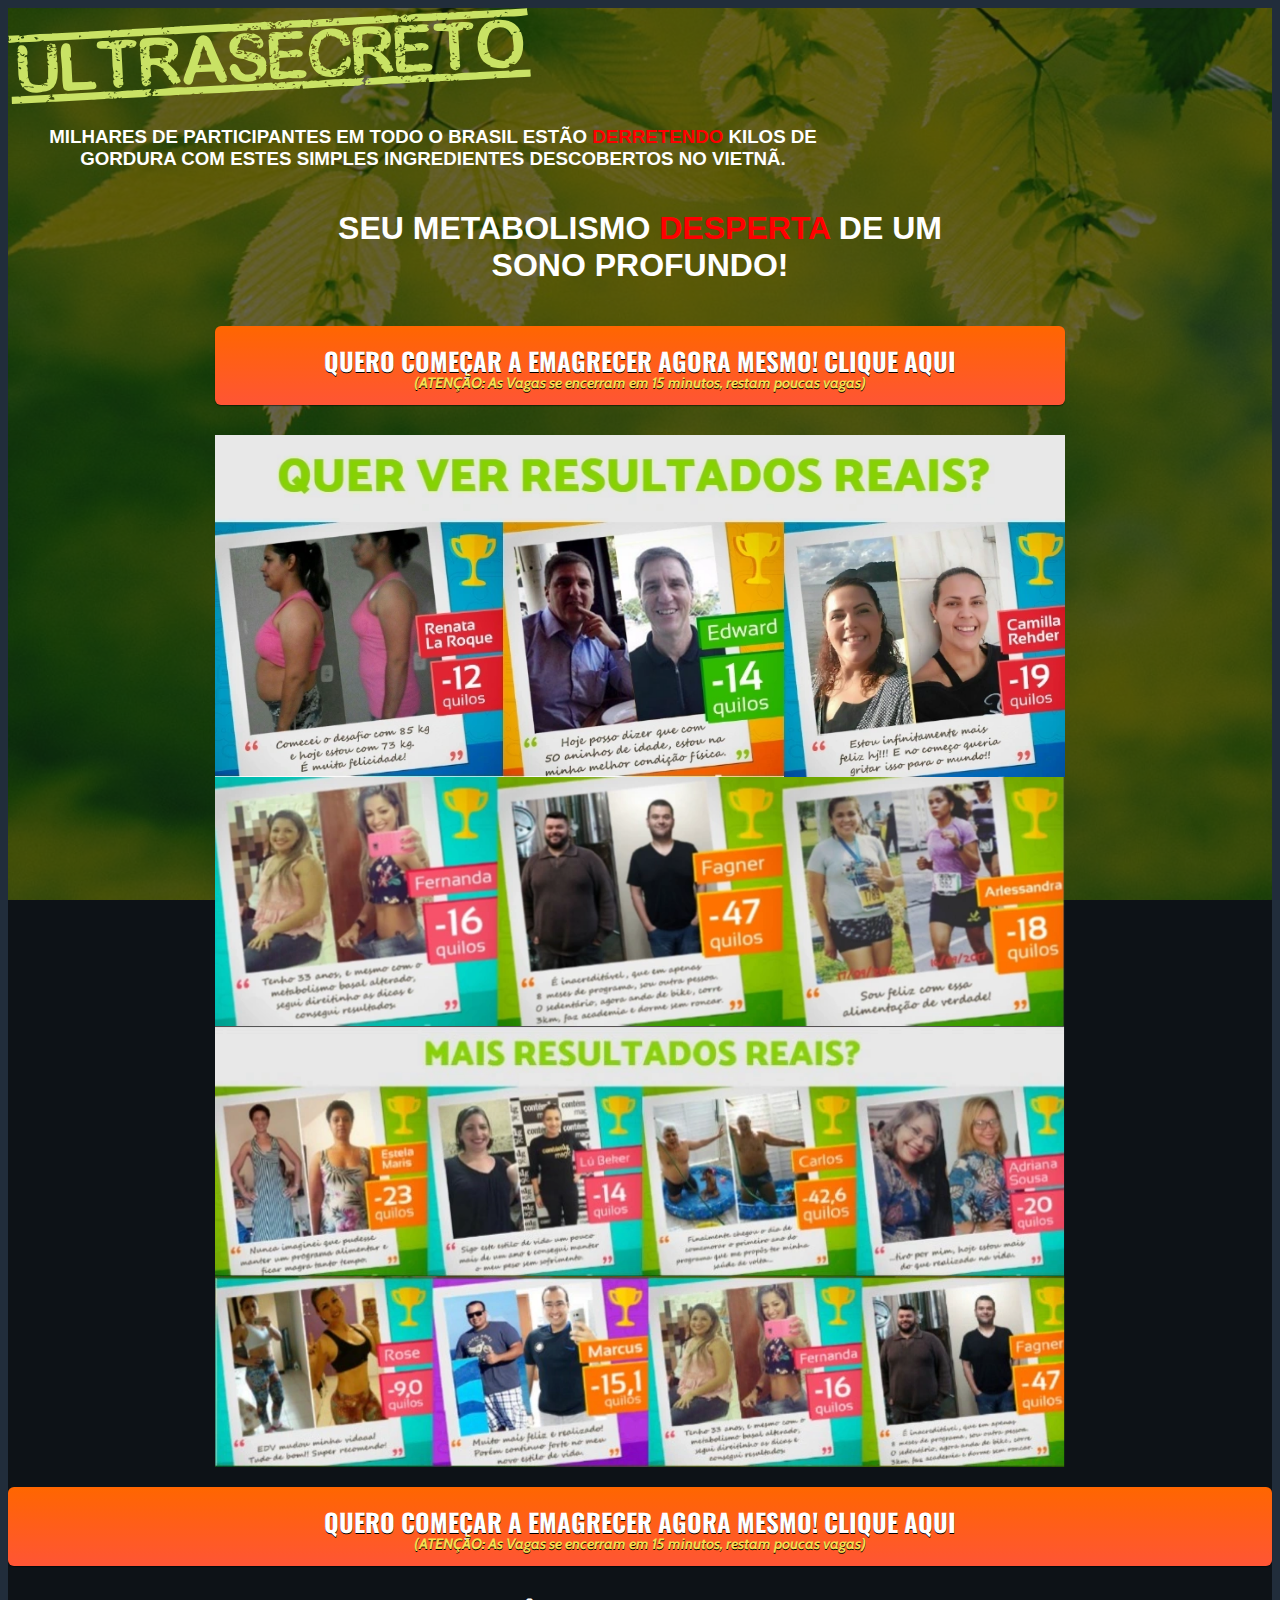
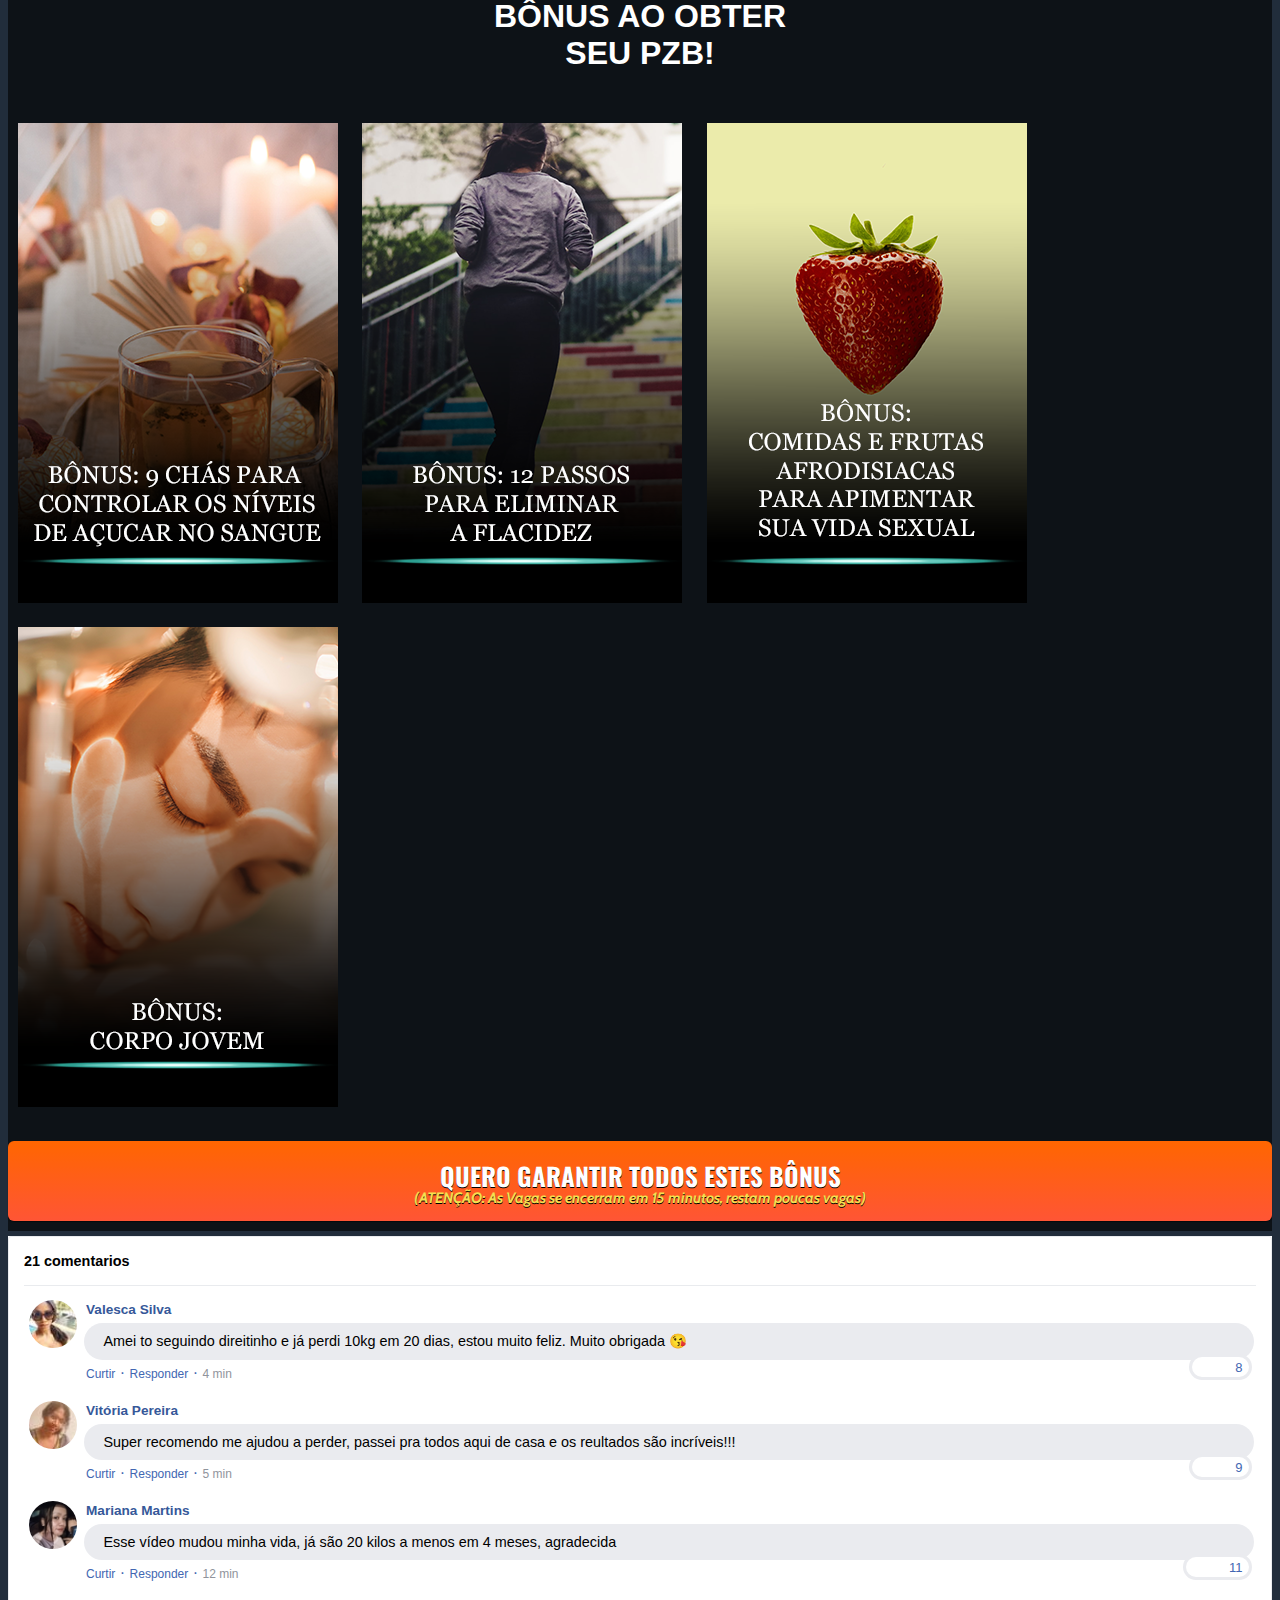
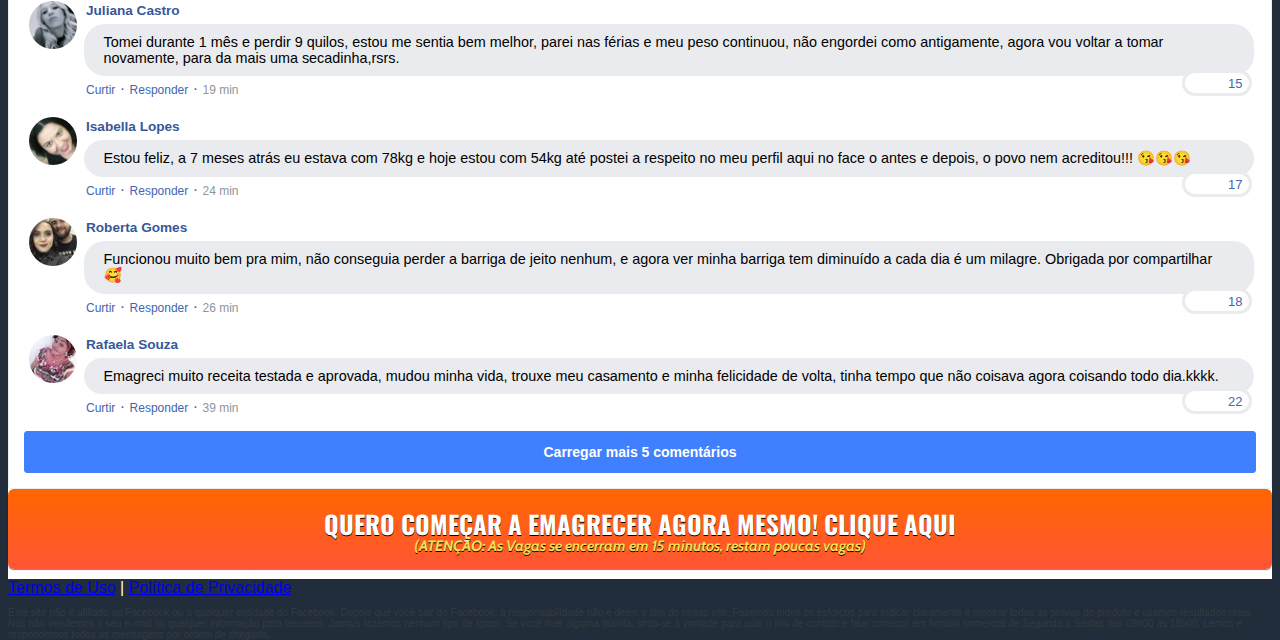
==== commit 7626083b: "feat: add changes to index" ====
--- a/index.html
+++ b/index.html
@@ -22,6 +22,7 @@
     />
 
     <link rel="stylesheet" href="./assets/css/com.css" />
+    <link href="./assets/css/index.css" rel="stylesheet" />
 
     <!-- Título da Página -->
     <title>Protocolo Zero Barriga</title>
@@ -113,10 +114,14 @@
             <img class="img-fluid" src="./assets/img/ultrasecreto.svg" />
 
             <!-- Headline -->
-            <h3 class="my-4">
+            <h3 class="title secret-title my-4" style="
+  text-align: center;
+  text-transform: uppercase;
+  display: inline-block;
+  font-weight: 800;">
               <b
-                >MILHARES DE PARTICIPANTES EM TODO O BRASIL ESTÃO OBTENDO
-                RESULTADOS INCRÍVEIS.</b
+                >MILHARES DE PARTICIPANTES EM TODO O BRASIL ESTÃO <span class="red">DERRETENDO</span> 
+                KILOS DE GORDURA COM ESTES SIMPLES INGREDIENTES DESCOBERTOS NO VIETNÃ.</b
               >
             </h3>
 
@@ -130,8 +135,11 @@
             </script>
 
             <!-- Botão -->
-            <div id="cta1" class="mt-4 d-none">
-              <a
+            <div class="title secret-title mt-4">
+              <h1>Seu metabolismo <span class="red">desperta</span> de um sono profundo!</h1>
+              <div class="cta-resultados column">
+                <div id="cta1" class="text-center d-none">
+                  <a
                 id="cta-button-1"
                 href="https://pay.kiwify.com.br/MYLtYJJ"
                 class="a-btn"
@@ -145,65 +153,72 @@
                   vagas)</span
                 >
               </a>
-
-              <div class="cta-acesso">
-                <div class="title secret-title">
-                  <h1>Bônus ao obter seu PZB!</h1>
                 </div>
-                <div class="cta-acesso-bonus">
-                  <img
-                    src="assets/images/9-chas.png"
-                    height="480"
-                    width="320"
-                  />
-                  <img
-                    src="assets/images/12-passos.png"
-                    height="480"
-                    width="320"
-                  />
-                  <img
-                    src="assets/images/afrodisiacas.png"
-                    height="480"
-                    width="320"
-                  />
-                  <img
-                    src="assets/images/corpo-jovem.png"
-                    height="480"
-                    width="320"
-                  />
-                </div>
-                <!-- <span class="acesso"
-                  >Receba na hora seu acesso pelo e-mail cadastrado. Qualquer
-                  dúvida ou problema entre em contato com nosso suporte pelo
-                  e-mail:</span
+                <img class="resultado" src="assets/images/resultado-1.png" width="100%" />
+                <img class="resultado" src="assets/images/resultado-2.png"  width="100%"  />
+                <img class="resultado" src="assets/images/resultado-3.png" width="100%"  />
+                <img class="resultado" src="assets/images/resultado-4.png" width="100%"  />
+                <img class="resultado-mobile" src="assets/images/resultado-1-mob.png" width="100%" />
+                <img class="resultado-mobile" src="assets/images/resultado-2-mob.png"  width="100%"  />
+                <img class="resultado-mobile" src="assets/images/resultado-3-mob.png" width="100%"  />
+                <img class="resultado-mobile" src="assets/images/resultado-4-mob.png" width="100%"  />
+              </div>
+            </div>
+            <div id="cta-acesso" class="cta-acesso d-none">
+              <a
+                id="cta-button-resultados"
+                href="https://pay.kiwify.com.br/MYLtYJJ"
+                class="a-btn"
+                style="text-decoration: none"
+              >
+                <span class="span-btn"
+                  >QUERO COMEÇAR A EMAGRECER AGORA MESMO! CLIQUE AQUI</span
                 >
-                <span class="acesso-email"
-                  >contato@protocolobarrigazeros.com.br</span
-                > -->
-              </div>
-              <!-- Botão 2 -->
-              <div id="cta-bonus" class="mt-4 d-none">
-                <a
-                  id="cta-button-bonus"
-                  href="https://pay.kiwify.com.br/MYLtYJJ"
-                  class="a-btn"
-                  style="text-decoration: none"
+                <span class="span-btn2"
+                  >(ATENÇÃO: As Vagas se encerram em 15 minutos, restam poucas
+                  vagas)</span
                 >
-                  <span class="span-btn">QUERO GARANTIR TODOS ESTES BÔNUS</span>
-                  <span class="span-btn2"
-                    >(ATENÇÃO: As Vagas se encerram em 15 minutos, restam poucas
-                    vagas)</span
-                  >
-                </a>
+              </a>
+              <div class="title secret-title">
+                <h1>Bônus ao obter seu PZB!</h1>
+              </div>
+              <div class="cta-acesso-bonus">
+                <img
+                  src="assets/images/9-chas.png"
+                  height="480"
+                  width="320"
+                />
+                <img
+                  src="assets/images/12-passos.png"
+                  height="480"
+                  width="320"
+                />
+                <img
+                  src="assets/images/afrodisiacas.png"
+                  height="480"
+                  width="320"
+                />
+                <img
+                  src="assets/images/corpo-jovem.png"
+                  height="480"
+                  width="320"
+                />
               </div>
             </div>
-            <!-- Headline -->
-            <h3 id="sub-header" class="my-4">
-              <b
-                >ASSISTA ESSA CURTA APRESENTAÇÃO E GARANTA JÁ A SUA VAGA NO
-                MAIOR PROGRAMA DE EMAGRECIMENTO DO BRASIL.</b
+            <div id="cta-bonus" class="mt-4 d-none">
+              <a
+                id="cta-button-bonus"
+                href="https://pay.kiwify.com.br/MYLtYJJ"
+                class="a-btn"
+                style="text-decoration: none"
               >
-            </h3>
+                <span class="span-btn">QUERO GARANTIR TODOS ESTES BÔNUS</span>
+                <span class="span-btn2"
+                  >(ATENÇÃO: As Vagas se encerram em 15 minutos, restam poucas
+                  vagas)</span
+                >
+              </a>
+            </div>
           </div>
         </div>
       </div>
@@ -679,9 +694,10 @@
       setTimeout(() => {
         document.getElementById("cta1").classList.remove("d-none");
         document.getElementById("cta2").classList.remove("d-none");
+        document.getElementById("cta-acesso").classList.remove("d-none");
         document.getElementById("cta-bonus").classList.remove("d-none");
         document.getElementById("sub-header").classList.add("d-none");
-      }, 1200000); // temporização da Call to Action (em milissegundos)
+      }, 1260000); // temporização da Call to Action (em milissegundos)
     </script>
 
     <script
--- a/assets/css/index.css
+++ b/assets/css/index.css
@@ -0,0 +1,262 @@
+@import url("https://fonts.googleapis.com/css?family=Montserrat:300,400|Nunito:200,300,400,600,700,900i&display=swap");
+
+@font-face {
+  font-family: NunitoSans;
+  src: url(../fonts/NunitoSans-Black.ttf);
+}
+
+@font-face {
+  font-family: NunitoSans;
+  src: url(../fonts/NunitoSans-ExtraBold.ttf);
+  font-weight: 800;
+}
+
+@font-face {
+  font-family: SolmetBrush;
+  src: url(../fonts/Solmet_Brush.ttf);
+  font-weight: 800;
+}
+
+@font-face {
+  font-family: NunitoSans;
+  src: url(../fonts/NunitoSans-Light.ttf);
+  font-weight: 200;
+}
+
+@font-face {
+  font-family: NunitoSans;
+  src: url(../fonts/NunitoSans-Regular.ttf);
+  font-weight: 400;
+}
+
+@font-face {
+  font-family: NunitoSans;
+  src: url(../fonts/NunitoSans-SemiBold.ttf);
+  font-weight: 600;
+}
+
+@font-face {
+  font-family: Futura;
+  src: url(../fonts/futur.ttf);
+  font-weight: bold;
+}
+
+html,
+body {
+  font-family: NunitoSans, open-sans, sans-serif;
+  height: 100%;
+  background-color: #212d3b;
+  color: #ffffff;
+}
+
+.wrapper {
+  width: 100%;
+  min-height: 100vh;
+  /* background: url("../images/main-background.jpg") no-repeat; */
+  background-size: 100% auto;
+  padding-top: 10px;
+}
+
+section {
+  background-color: white;
+}
+
+.centering {
+  display: flex;
+  justify-content: center;
+}
+
+.logo-container {
+  text-align: center;
+  position: relative;
+  font-size: 15px;
+  padding-top: 20px;
+  padding-bottom: 20px;
+}
+
+.logo {
+  background: url("../images/confidential.png") no-repeat center;
+  background-size: contain;
+  display: inline-block;
+  width: 100%;
+  height: 200px;
+}
+
+.logo-calculadora {
+  background: url("../images/logo.png") no-repeat center;
+  display: inline-block;
+  width: 306px;
+  height: 75px;
+}
+
+.title {
+  text-align: center;
+  max-width: 850px;
+  margin-left: auto;
+  margin-right: auto;
+  color: #fdc839;
+}
+h1 {
+  text-align: center;
+  text-transform: uppercase;
+  max-width: 80%;
+  display: inline-block;
+  font-weight: 800;
+}
+
+.video-container {
+  max-width: 850px;
+  height: auto;
+  margin-top: 20px;
+  margin: 20px auto 0 auto;
+  padding: 0;
+}
+
+.video-padding {
+  float: none;
+  clear: both;
+  width: 100%;
+  position: relative;
+  padding-bottom: 56.25%;
+
+  border: 5px solid black;
+  border-right: 10px #000000 solid;
+  border-left: 10px #000000 solid;
+}
+iframe {
+  position: absolute;
+  top: 0;
+  left: 0;
+  width: 100%;
+  height: 100%;
+  background: black;
+}
+
+.positive-gradient {
+  border-radius: 4px;
+  border-style: solid;
+  border-width: 1px;
+  border-color: #15c3ba;
+  background: -webkit-linear-gradient(0deg, #0284fe 0%, #0df5d2 100%);
+  background: -moz-linear-gradient(0deg, #0284fe 0%, #0df5d2 100%);
+  background: -o-linear-gradient(0deg, #0284fe 0%, #0df5d2 100%);
+  background: -ms-linear-gradient(0deg, #0284fe 0%, #0df5d2 100%);
+  background: linear-gradient(90deg, #0284fe 0%, #0df5d2 100%);
+}
+span {
+  margin: auto;
+}
+
+.positive-gradient-a {
+  background: -webkit-linear-gradient(0deg, #0284fe 0%, #0df5d2 100%);
+  background: -moz-linear-gradient(0deg, #0284fe 0%, #0df5d2 100%);
+  background: -o-linear-gradient(0deg, #0284fe 0%, #0df5d2 100%);
+  background: -ms-linear-gradient(0deg, #0284fe 0%, #0df5d2 100%);
+  font-size: 18px;
+  background: linear-gradient(90deg, #0284fe 0%, #0df5d2 100%);
+  -webkit-background-clip: text;
+  -webkit-text-fill-color: transparent;
+}
+
+.positive-button {
+  font-size: 20px;
+  color: white;
+  text-transform: uppercase;
+  margin: 30px;
+  min-width: 300px;
+  font-weight: 900;
+  height: 70px;
+  line-height: 60px;
+  cursor: pointer;
+}
+
+#cta1 {
+  margin-bottom: 20px;
+}
+
+.container-read {
+  margin-bottom: 20px;
+}
+
+.secret-title {
+  color: white;
+}
+
+.fb-afiliado {
+  font-size: 10px;
+  color: #212d3b
+}
+
+.cta-acesso {
+  display: flex;
+  flex-direction: column;
+}
+
+.cta-acesso img {
+  padding-top: 10px;
+  padding-bottom: 10px;
+  padding-left: 10px;
+  padding-right: 10px;
+}
+
+.red {
+  color: red;
+}
+
+.cta-acesso-bonus {
+  padding-top: 20px;
+  padding-bottom: 20px;
+}
+
+.cta-resultados {
+  margin-top: 20px;
+}
+img {
+  padding: 0px;
+}
+
+.column {
+  display: flex;
+  flex-direction: column;
+  margin-left: auto;
+  margin-right: auto;
+}
+
+.acesso {
+  max-width: 600px;
+
+}
+
+.acesso-email {
+  font-weight: 600;
+  padding-top: 6px;
+}
+
+.resultado-mobile {
+  display: none;
+}
+
+@media screen and (max-width: 420px) {
+  .logo-container {
+    height: 120px;
+  }
+  .logo {
+    display: inline-block;
+    width: 80%;
+    height: 100px;
+    background-size: 100%;
+    margin-bottom: 0px;
+    padding-top: 0px;
+    padding-bottom: 0px;
+  }
+
+  a.blue-gradient {
+    font-size: 13px;
+  }
+
+  .title {
+  }
+  h1 {
+    font-size: 22px;
+  }
+}
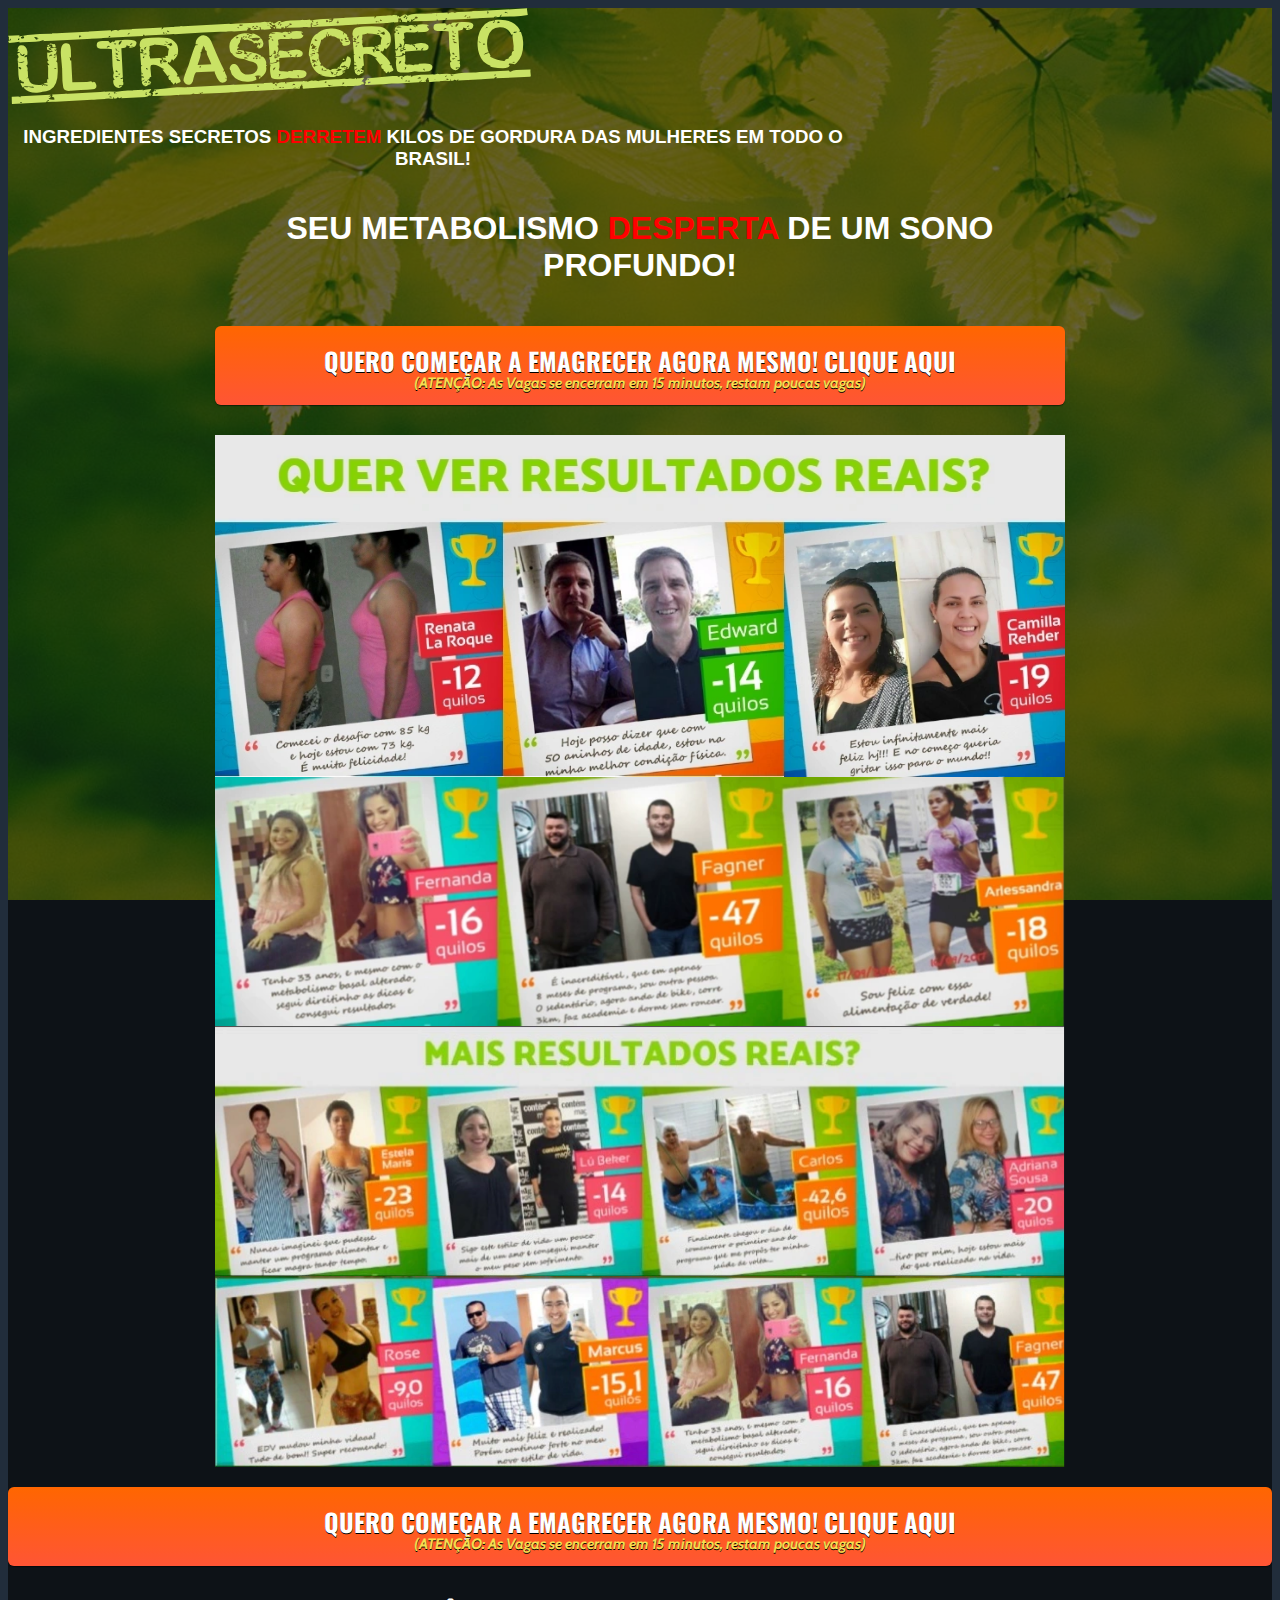
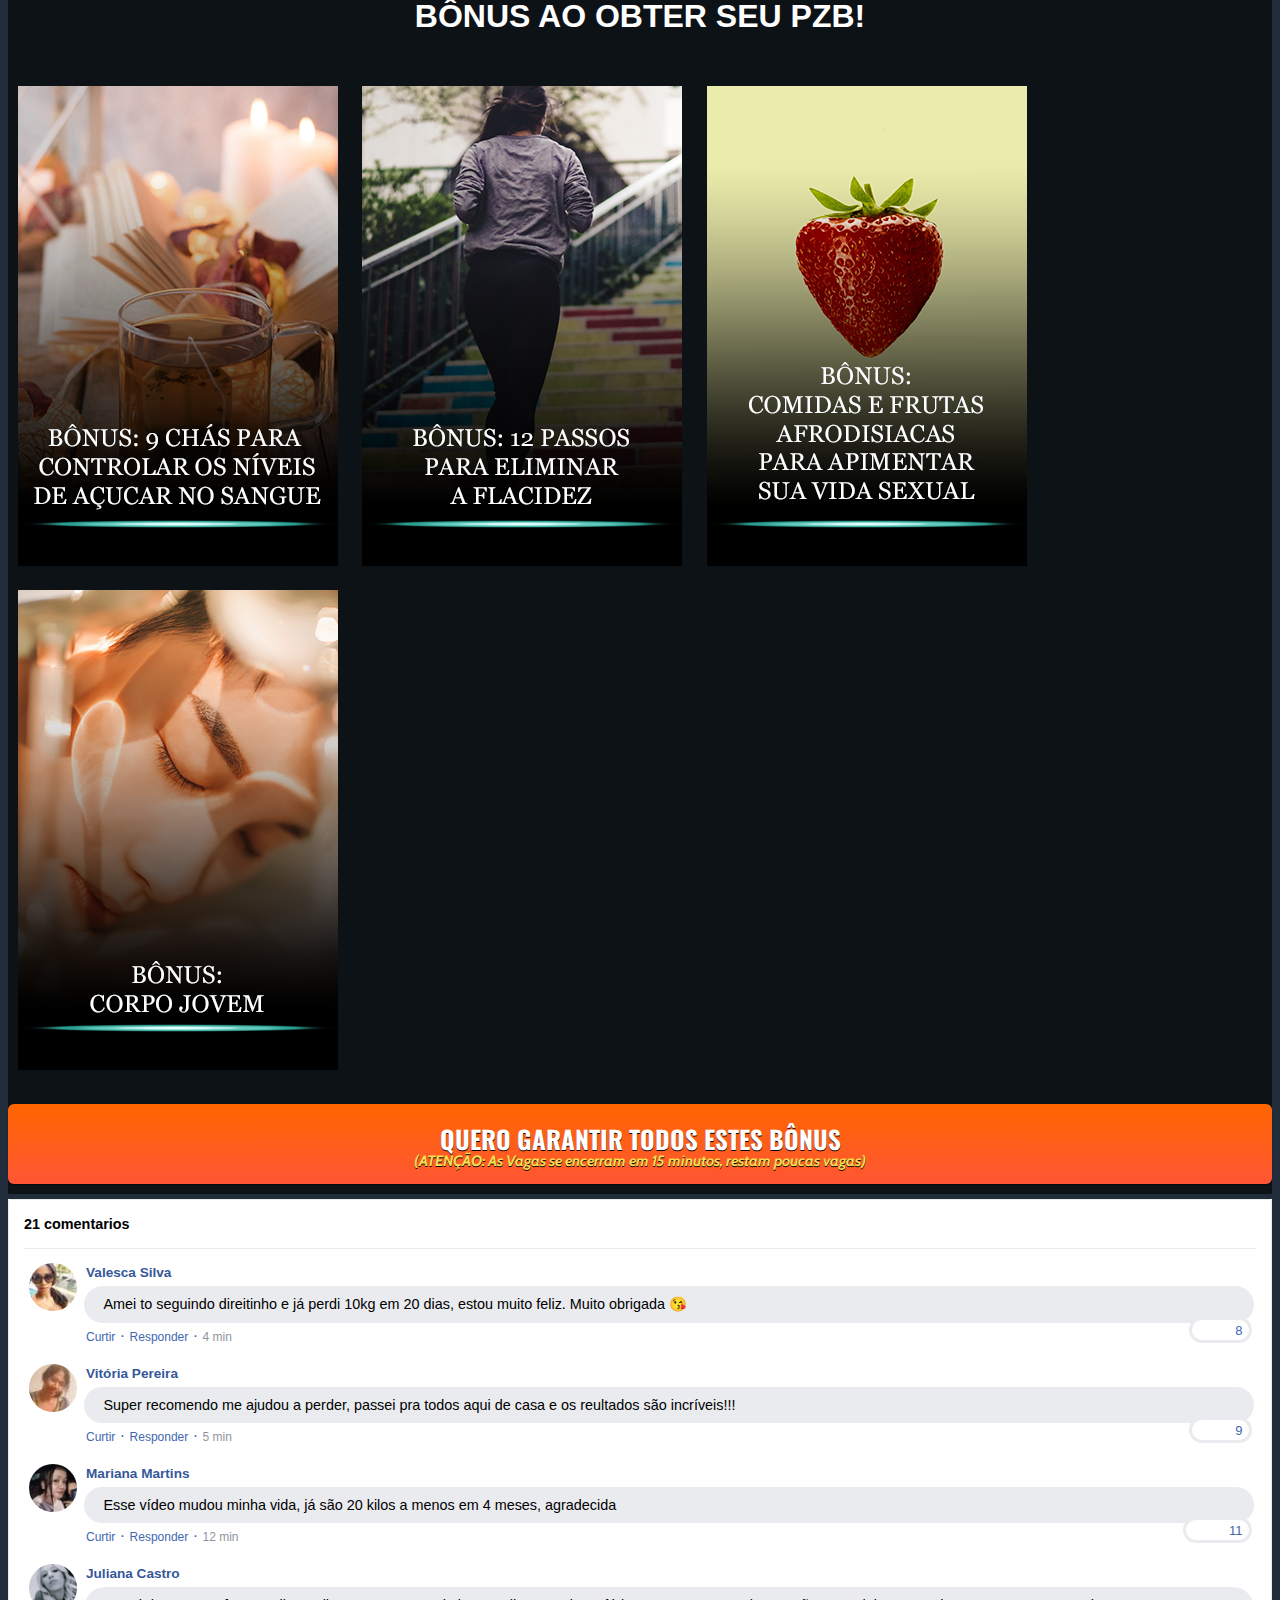
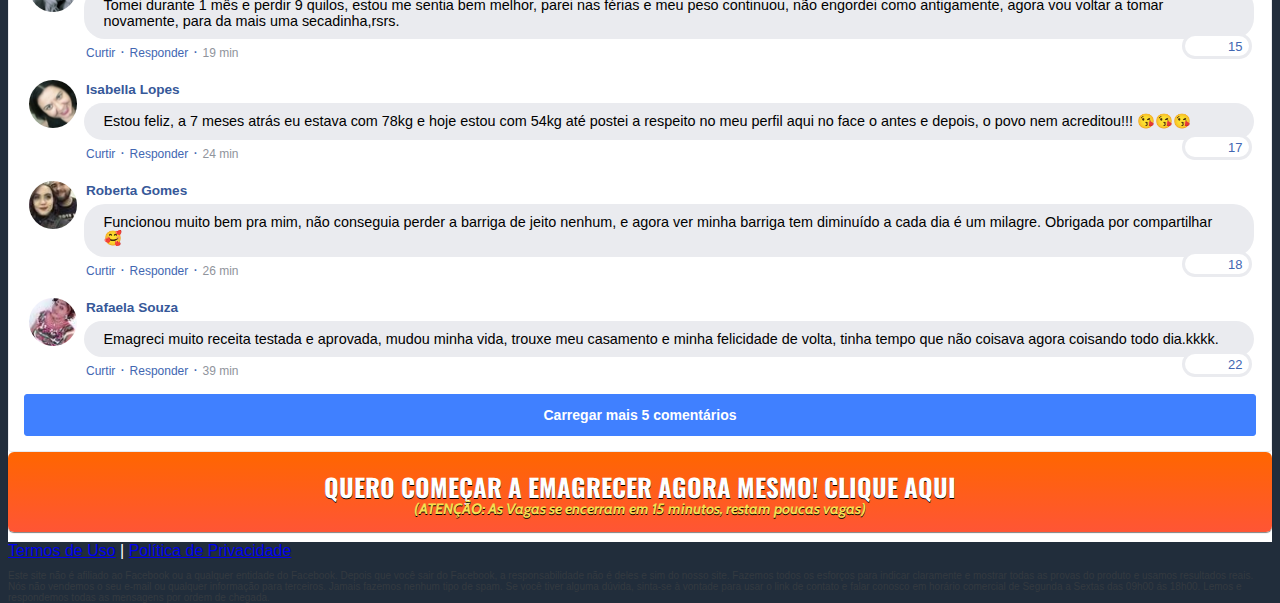
==== commit e62c2107: "fix: clean up" ====
--- a/index.html
+++ b/index.html
@@ -114,14 +114,17 @@
             <img class="img-fluid" src="./assets/img/ultrasecreto.svg" />
 
             <!-- Headline -->
-            <h3 class="title secret-title my-4" style="
-  text-align: center;
-  text-transform: uppercase;
-  display: inline-block;
-  font-weight: 800;">
+            <h3
+              class="title secret-title my-4"
+              style="
+                text-align: center;
+                text-transform: uppercase;
+                display: inline-block;
+              "
+            >
               <b
-                >MILHARES DE PARTICIPANTES EM TODO O BRASIL ESTÃO <span class="red">DERRETENDO</span> 
-                KILOS DE GORDURA COM ESTES SIMPLES INGREDIENTES DESCOBERTOS NO VIETNÃ.</b
+                >INGREDIENTES SECRETOS <span class="red">DERRETEM</span> KILOS
+                DE GORDURA DAS MULHERES EM TODO O BRASIL!</b
               >
             </h3>
 
@@ -136,32 +139,67 @@
 
             <!-- Botão -->
             <div class="title secret-title mt-4">
-              <h1>Seu metabolismo <span class="red">desperta</span> de um sono profundo!</h1>
+              <h1>
+                Seu metabolismo <span class="red">desperta</span> de um sono
+                profundo!
+              </h1>
               <div class="cta-resultados column">
                 <div id="cta1" class="text-center d-none">
                   <a
-                id="cta-button-1"
-                href="https://pay.kiwify.com.br/MYLtYJJ"
-                class="a-btn"
-                style="text-decoration: none"
-              >
-                <span class="span-btn"
-                  >QUERO COMEÇAR A EMAGRECER AGORA MESMO! CLIQUE AQUI</span
-                >
-                <span class="span-btn2"
-                  >(ATENÇÃO: As Vagas se encerram em 15 minutos, restam poucas
-                  vagas)</span
-                >
-              </a>
+                    id="cta-button-1"
+                    href="https://pay.kiwify.com.br/MYLtYJJ"
+                    class="a-btn"
+                    style="text-decoration: none"
+                  >
+                    <span class="span-btn"
+                      >QUERO COMEÇAR A EMAGRECER AGORA MESMO! CLIQUE AQUI</span
+                    >
+                    <span class="span-btn2"
+                      >(ATENÇÃO: As Vagas se encerram em 15 minutos, restam
+                      poucas vagas)</span
+                    >
+                  </a>
                 </div>
-                <img class="resultado" src="assets/images/resultado-1.png" width="100%" />
-                <img class="resultado" src="assets/images/resultado-2.png"  width="100%"  />
-                <img class="resultado" src="assets/images/resultado-3.png" width="100%"  />
-                <img class="resultado" src="assets/images/resultado-4.png" width="100%"  />
-                <img class="resultado-mobile" src="assets/images/resultado-1-mob.png" width="100%" />
-                <img class="resultado-mobile" src="assets/images/resultado-2-mob.png"  width="100%"  />
-                <img class="resultado-mobile" src="assets/images/resultado-3-mob.png" width="100%"  />
-                <img class="resultado-mobile" src="assets/images/resultado-4-mob.png" width="100%"  />
+                <img
+                  class="resultado"
+                  src="assets/images/resultado-1.png"
+                  width="100%"
+                />
+                <img
+                  class="resultado"
+                  src="assets/images/resultado-2.png"
+                  width="100%"
+                />
+                <img
+                  class="resultado"
+                  src="assets/images/resultado-3.png"
+                  width="100%"
+                />
+                <img
+                  class="resultado"
+                  src="assets/images/resultado-4.png"
+                  width="100%"
+                />
+                <img
+                  class="resultado-mobile"
+                  src="assets/images/resultado-1-mob.png"
+                  width="100%"
+                />
+                <img
+                  class="resultado-mobile"
+                  src="assets/images/resultado-2-mob.png"
+                  width="100%"
+                />
+                <img
+                  class="resultado-mobile"
+                  src="assets/images/resultado-3-mob.png"
+                  width="100%"
+                />
+                <img
+                  class="resultado-mobile"
+                  src="assets/images/resultado-4-mob.png"
+                  width="100%"
+                />
               </div>
             </div>
             <div id="cta-acesso" class="cta-acesso d-none">
@@ -183,11 +221,7 @@
                 <h1>Bônus ao obter seu PZB!</h1>
               </div>
               <div class="cta-acesso-bonus">
-                <img
-                  src="assets/images/9-chas.png"
-                  height="480"
-                  width="320"
-                />
+                <img src="assets/images/9-chas.png" height="480" width="320" />
                 <img
                   src="assets/images/12-passos.png"
                   height="480"
--- a/assets/css/index.css
+++ b/assets/css/index.css
@@ -99,9 +99,8 @@
 h1 {
   text-align: center;
   text-transform: uppercase;
-  max-width: 80%;
   display: inline-block;
-  font-weight: 800;
+  font-weight: 600;
 }
 
 .video-container {
@@ -259,4 +258,12 @@
   h1 {
     font-size: 22px;
   }
-}
+
+  .resultado {
+    display: none;
+  }
+
+  .resultado-mobile {
+    display: block;
+  }
+}
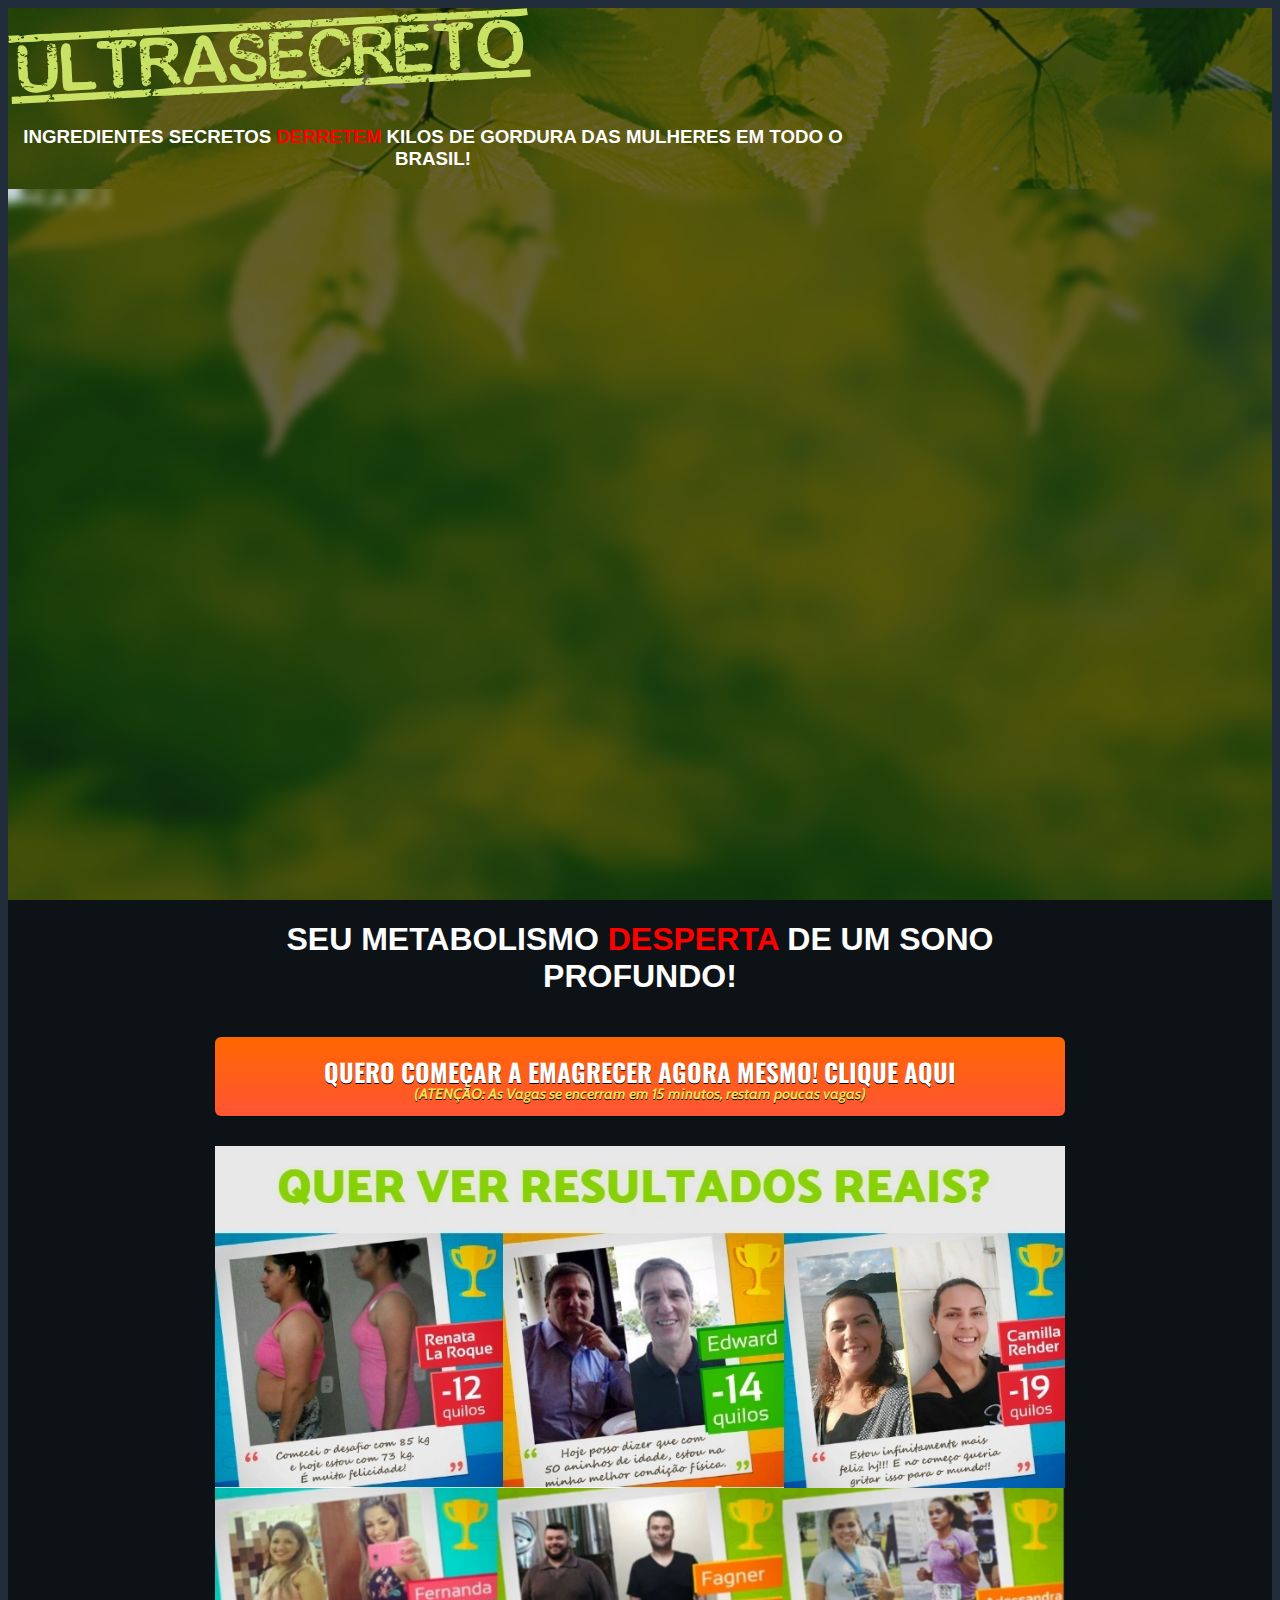
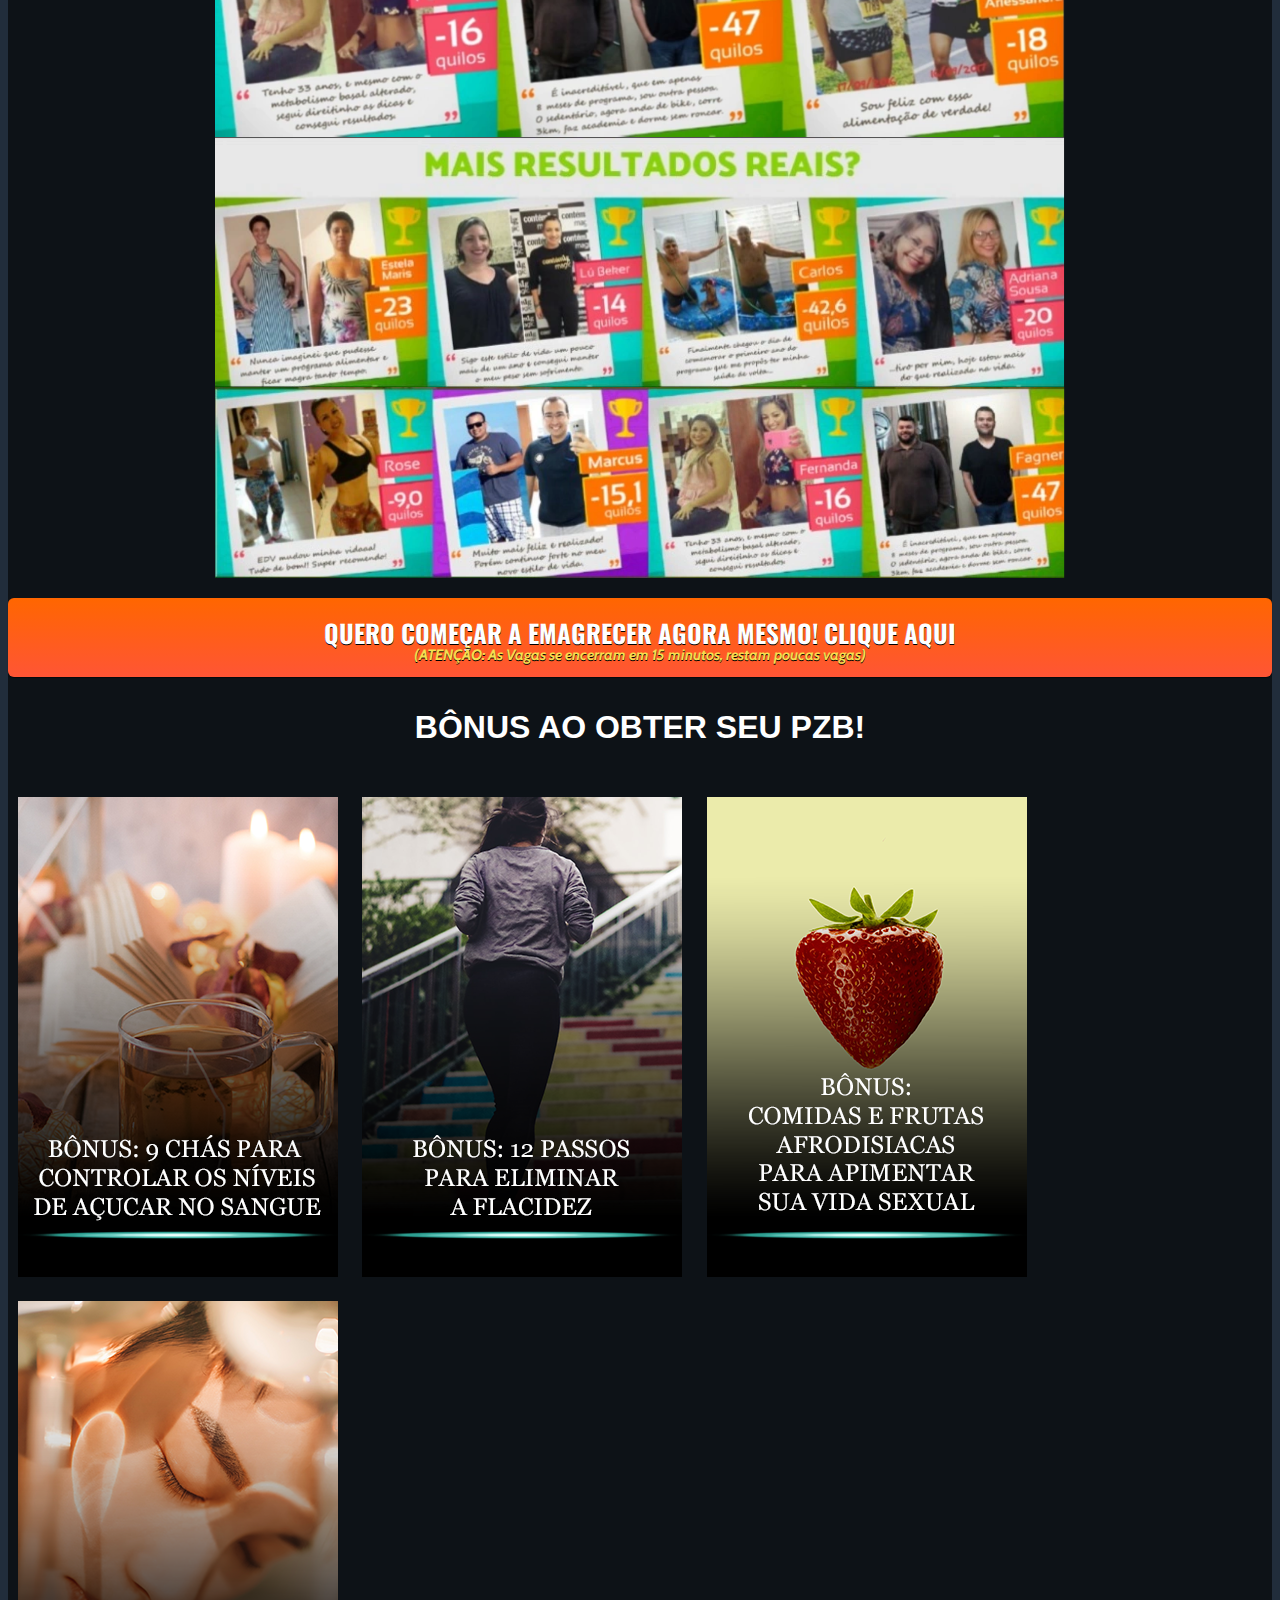
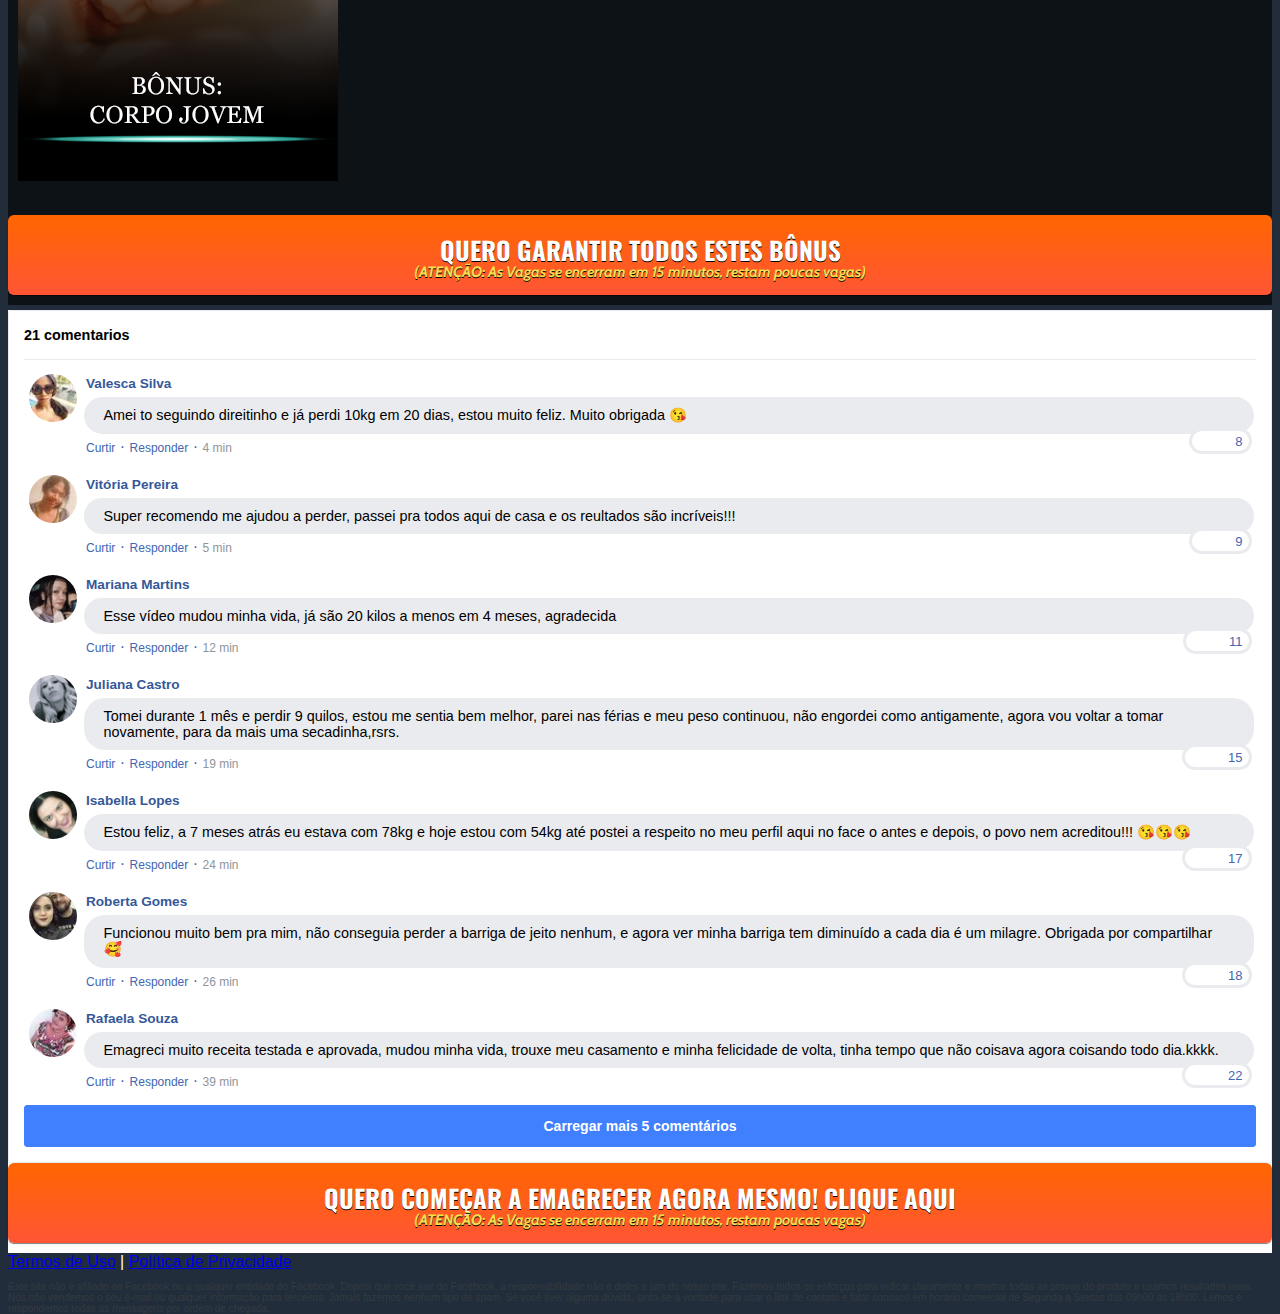
==== commit 72b9f435: "Update index.html" ====
--- a/index.html
+++ b/index.html
@@ -129,10 +129,40 @@
             </h3>
 
             <!-- VSL -->
-            <script type="text/javascript" id="scr_6255fbcea95eb80009cf0d83">
+            <div
+              id="vid_629d4b660884a3000aad9acc"
+              style="position: relative; width: 100%; padding: 56.25% 0 0"
+            >
+              <img
+                id="thumb_629d4b660884a3000aad9acc"
+                src="https://images.converteai.net/2a5ecb8e-eb20-4316-a126-5c6653b1581e/players/629d4b660884a3000aad9acc/thumbnail.jpg"
+                alt="vsl_pt_97_1"
+                style="
+                  position: absolute;
+                  top: 0;
+                  left: 0;
+                  width: 100%;
+                  height: 100%;
+                  object-fit: cover;
+                  display: block;
+                "
+              />
+              <div
+                id="backdrop_629d4b660884a3000aad9acc"
+                style="
+                  position: absolute;
+                  top: 0;
+                  width: 100%;
+                  height: 100%;
+                  -webkit-backdrop-filter: blur(5px);
+                  backdrop-filter: blur(5px);
+                "
+              ></div>
+            </div>
+            <script type="text/javascript" id="scr_629d4b660884a3000aad9acc">
               var s = document.createElement("script");
               (s.src =
-                "https://cdn.converteai.net/9b88de51-aacd-405a-98b9-8bef390b2283/players/6255fbcea95eb80009cf0d83/player.js"),
+                "https://scripts.converteai.net/2a5ecb8e-eb20-4316-a126-5c6653b1581e/players/629d4b660884a3000aad9acc/player.js"),
                 (s.async = !0),
                 document.head.appendChild(s);
             </script>
@@ -202,6 +232,7 @@
                 />
               </div>
             </div>
+
             <div id="cta-acesso" class="cta-acesso d-none">
               <a
                 id="cta-button-resultados"
--- a/assets/css/index.css
+++ b/assets/css/index.css
@@ -161,12 +161,17 @@
   font-size: 20px;
   color: white;
   text-transform: uppercase;
-  margin: 30px;
+  margin-top: 30px;
+  margin-bottom: 30px;
   min-width: 300px;
   font-weight: 900;
-  height: 70px;
-  line-height: 60px;
+  line-height: 28px;
+  padding-top: 20px;
+  padding-bottom: 20px;
+  padding-left: 20px;
+  padding-right: 20px;
   cursor: pointer;
+  white-space: normal;
 }
 
 #cta1 {
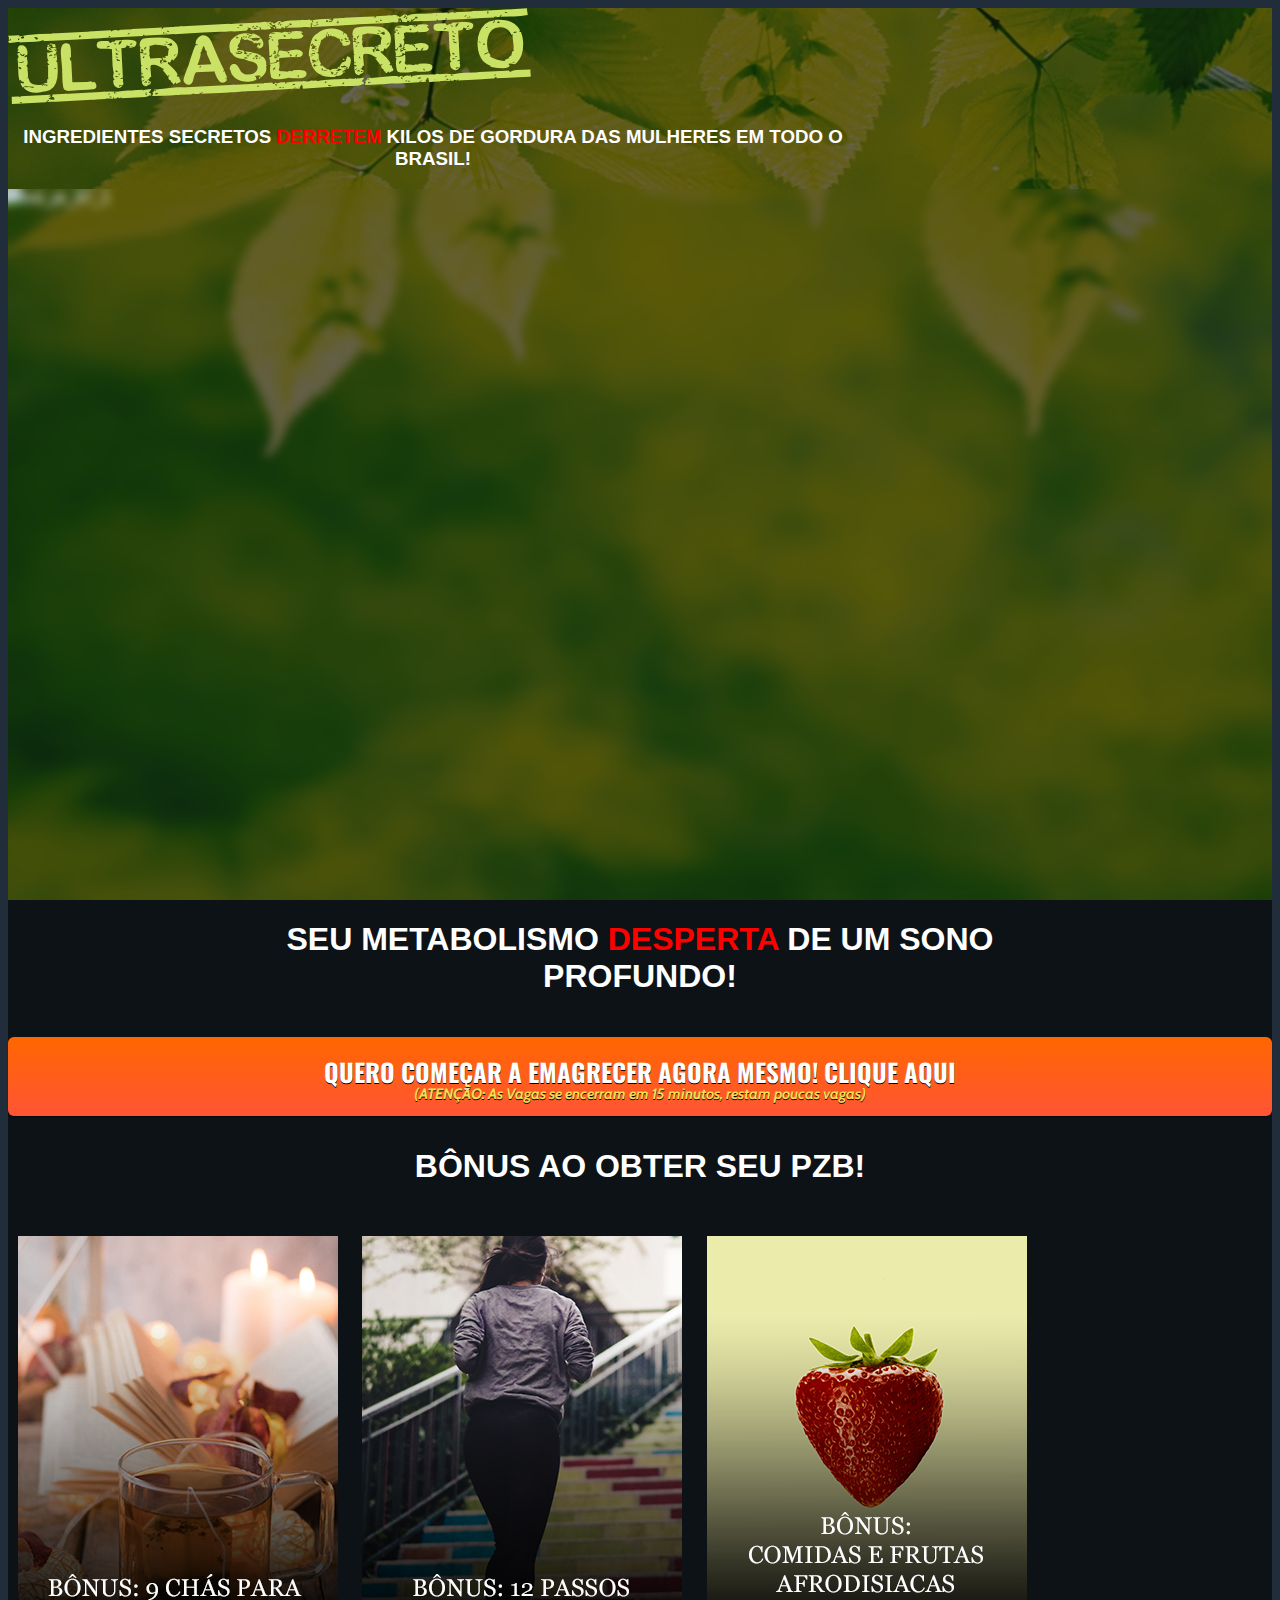
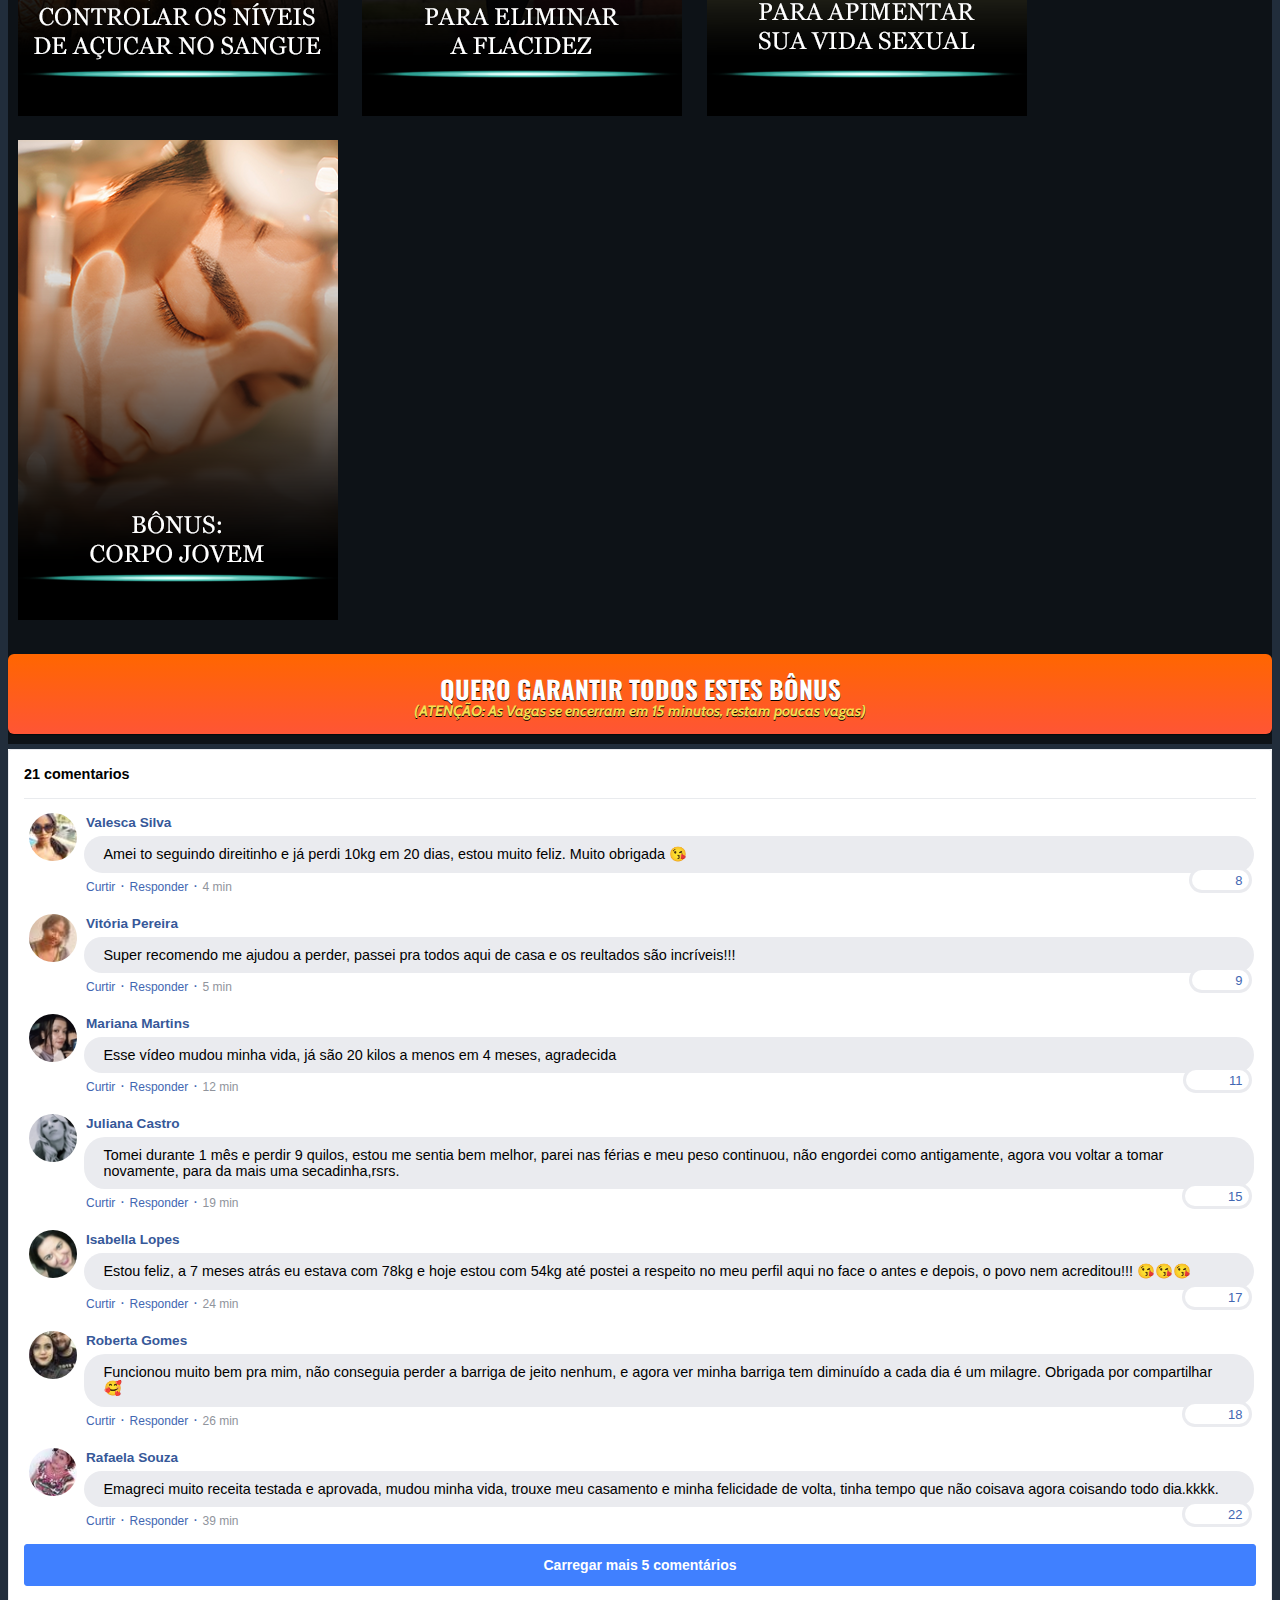
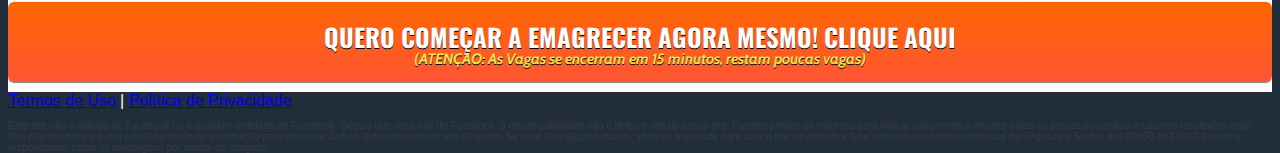
==== commit 0ad4bd4b: "fix: improve cta" ====
--- a/index.html
+++ b/index.html
@@ -173,7 +173,7 @@
                 Seu metabolismo <span class="red">desperta</span> de um sono
                 profundo!
               </h1>
-              <div class="cta-resultados column">
+              <div id="cta-resultados" class="cta-resultados column">
                 <div id="cta1" class="text-center d-none">
                   <a
                     id="cta-button-1"
@@ -758,6 +758,7 @@
     <script type="text/javascript">
       setTimeout(() => {
         document.getElementById("cta1").classList.remove("d-none");
+        document.getElementById("cta-resultados").style.display = "flex";
         document.getElementById("cta2").classList.remove("d-none");
         document.getElementById("cta-acesso").classList.remove("d-none");
         document.getElementById("cta-bonus").classList.remove("d-none");
--- a/assets/css/index.css
+++ b/assets/css/index.css
@@ -213,6 +213,7 @@
 }
 
 .cta-resultados {
+  display: none;
   margin-top: 20px;
 }
 img {
@@ -220,7 +221,6 @@
 }
 
 .column {
-  display: flex;
   flex-direction: column;
   margin-left: auto;
   margin-right: auto;
